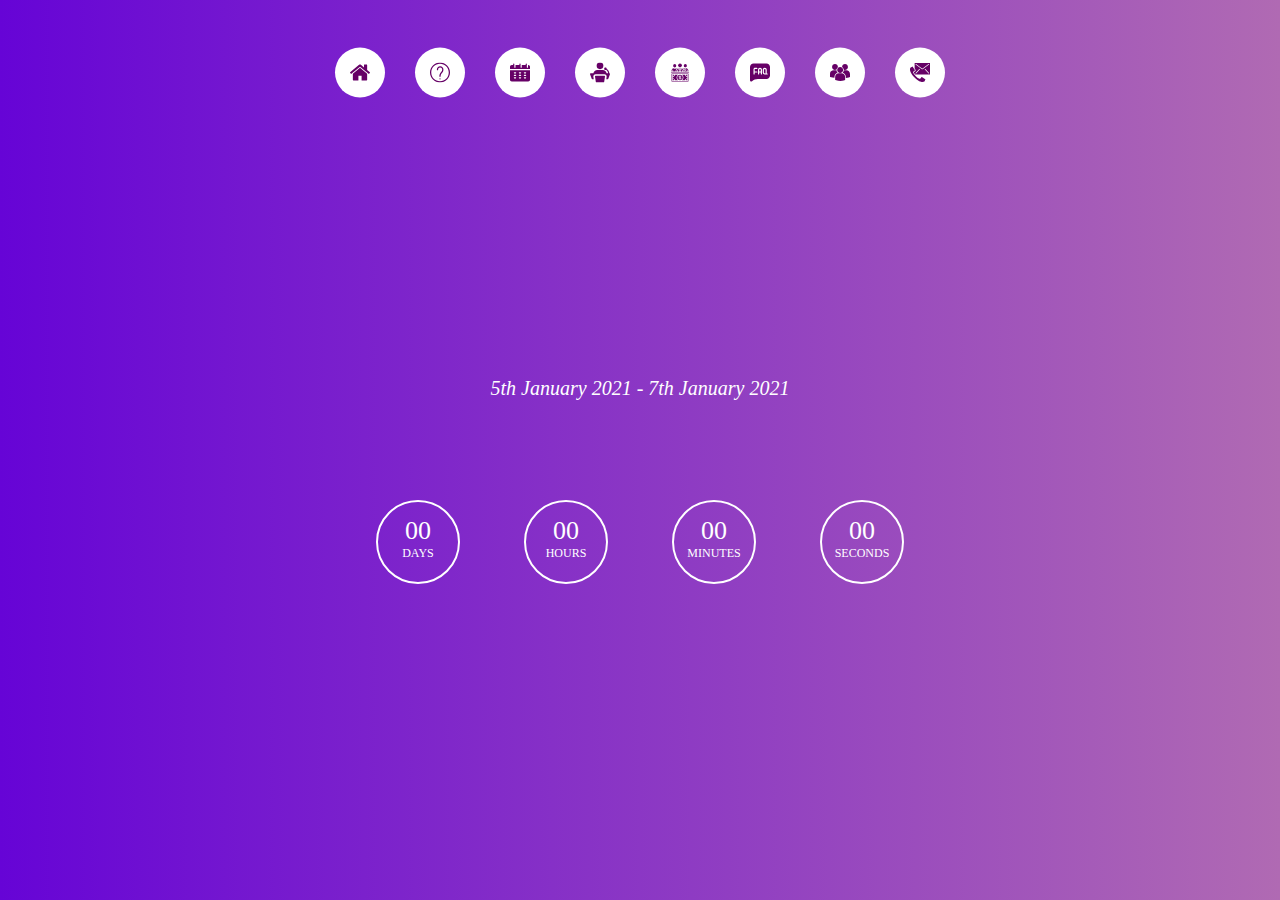
==== Webathon-main/index.html @ 0eeec7d0 "added webathon" ====
<!DOCTYPE html>
<html lang="en">

<head>
    <meta charset="UTF-8">
    <meta name="viewport" content="width=device-width, initial-scale=1.0">
    <title>Document</title>
    <link rel="stylesheet" href="style.css">
    <script src="script.js"></script>   
</head>

<body>
    <div class="bg"></div>
    <ul>
        <li>
            <a href="#">
                <div class="icon">
                    <svg class="nav-svg" xmlns="http://www.w3.org/2000/svg" xmlns:xlink="http://www.w3.org/1999/xlink"
                        version="1.1" id="Capa_1" x="0px" y="0px" width="460.298px" height="460.297px"
                        viewBox="0 0 460.298 460.297" style="enable-background:new 0 0 460.298 460.297;"
                        xml:space="preserve">
                        <g>
                            <g>
                                <path
                                    d="M230.149,120.939L65.986,256.274c0,0.191-0.048,0.472-0.144,0.855c-0.094,0.38-0.144,0.656-0.144,0.852v137.041    c0,4.948,1.809,9.236,5.426,12.847c3.616,3.613,7.898,5.431,12.847,5.431h109.63V303.664h73.097v109.64h109.629    c4.948,0,9.236-1.814,12.847-5.435c3.617-3.607,5.432-7.898,5.432-12.847V257.981c0-0.76-0.104-1.334-0.288-1.707L230.149,120.939    z" />
                                <path
                                    d="M457.122,225.438L394.6,173.476V56.989c0-2.663-0.856-4.853-2.574-6.567c-1.704-1.712-3.894-2.568-6.563-2.568h-54.816    c-2.666,0-4.855,0.856-6.57,2.568c-1.711,1.714-2.566,3.905-2.566,6.567v55.673l-69.662-58.245    c-6.084-4.949-13.318-7.423-21.694-7.423c-8.375,0-15.608,2.474-21.698,7.423L3.172,225.438c-1.903,1.52-2.946,3.566-3.14,6.136    c-0.193,2.568,0.472,4.811,1.997,6.713l17.701,21.128c1.525,1.712,3.521,2.759,5.996,3.142c2.285,0.192,4.57-0.476,6.855-1.998    L230.149,95.817l197.57,164.741c1.526,1.328,3.521,1.991,5.996,1.991h0.858c2.471-0.376,4.463-1.43,5.996-3.138l17.703-21.125    c1.522-1.906,2.189-4.145,1.991-6.716C460.068,229.007,459.021,226.961,457.122,225.438z" />
                            </g>
                        </g>
                    </svg>
                    <svg class="nav-svg" xmlns="http://www.w3.org/2000/svg" xmlns:xlink="http://www.w3.org/1999/xlink"
                        version="1.1" id="Capa_1" x="0px" y="0px" width="460.298px" height="460.297px"
                        viewBox="0 0 460.298 460.297" style="enable-background:new 0 0 460.298 460.297;"
                        xml:space="preserve">
                        <g>
                            <g>
                                <path
                                    d="M230.149,120.939L65.986,256.274c0,0.191-0.048,0.472-0.144,0.855c-0.094,0.38-0.144,0.656-0.144,0.852v137.041    c0,4.948,1.809,9.236,5.426,12.847c3.616,3.613,7.898,5.431,12.847,5.431h109.63V303.664h73.097v109.64h109.629    c4.948,0,9.236-1.814,12.847-5.435c3.617-3.607,5.432-7.898,5.432-12.847V257.981c0-0.76-0.104-1.334-0.288-1.707L230.149,120.939    z" />
                                <path
                                    d="M457.122,225.438L394.6,173.476V56.989c0-2.663-0.856-4.853-2.574-6.567c-1.704-1.712-3.894-2.568-6.563-2.568h-54.816    c-2.666,0-4.855,0.856-6.57,2.568c-1.711,1.714-2.566,3.905-2.566,6.567v55.673l-69.662-58.245    c-6.084-4.949-13.318-7.423-21.694-7.423c-8.375,0-15.608,2.474-21.698,7.423L3.172,225.438c-1.903,1.52-2.946,3.566-3.14,6.136    c-0.193,2.568,0.472,4.811,1.997,6.713l17.701,21.128c1.525,1.712,3.521,2.759,5.996,3.142c2.285,0.192,4.57-0.476,6.855-1.998    L230.149,95.817l197.57,164.741c1.526,1.328,3.521,1.991,5.996,1.991h0.858c2.471-0.376,4.463-1.43,5.996-3.138l17.703-21.125    c1.522-1.906,2.189-4.145,1.991-6.716C460.068,229.007,459.021,226.961,457.122,225.438z" />
                            </g>
                        </g>
                    </svg>
                </div>
                <div class="name"><span data-text=""></span>
                </div>
            </a>
        </li>
        <li>
            <a href="#">
                <div class="icon">
                    <svg class="nav-svg" xmlns="http://www.w3.org/2000/svg" id="Layer_1"
                        enable-background="new 0 0 512 512" height="512" viewBox="0 0 512 512" width="512">
                        <g>
                            <path
                                d="m256 512c-68.38 0-132.667-26.628-181.02-74.98s-74.98-112.64-74.98-181.02 26.628-132.667 74.98-181.02 112.64-74.98 181.02-74.98 132.667 26.628 181.02 74.98 74.98 112.64 74.98 181.02-26.628 132.667-74.98 181.02-112.64 74.98-181.02 74.98zm0-480c-123.514 0-224 100.486-224 224s100.486 224 224 224 224-100.486 224-224-100.486-224-224-224z" />
                            <path
                                d="m256 368c-8.836 0-16-7.164-16-16 0-40.386 15.727-78.354 44.285-106.912 17.872-17.873 27.715-41.635 27.715-66.911 0-27.668-22.509-50.177-50.177-50.177h-3.646c-27.668 0-50.177 22.509-50.177 50.177v5.823c0 8.836-7.164 16-16 16s-16-7.164-16-16v-5.823c0-45.313 36.864-82.177 82.177-82.177h3.646c45.313 0 82.177 36.864 82.177 82.177 0 33.823-13.171 65.622-37.088 89.539-22.514 22.513-34.912 52.446-34.912 84.284 0 8.836-7.164 16-16 16z" />
                            <path
                                d="m256.02 432c-8.836 0-16.005-7.164-16.005-16s7.158-16 15.995-16h.01c8.836 0 16 7.164 16 16s-7.164 16-16 16z" />
                        </g>
                    </svg>
                    <svg class="nav-svg" xmlns="http://www.w3.org/2000/svg" id="Layer_1"
                        enable-background="new 0 0 512 512" height="512" viewBox="0 0 512 512" width="512">
                        <g>
                            <path
                                d="m256 512c-68.38 0-132.667-26.628-181.02-74.98s-74.98-112.64-74.98-181.02 26.628-132.667 74.98-181.02 112.64-74.98 181.02-74.98 132.667 26.628 181.02 74.98 74.98 112.64 74.98 181.02-26.628 132.667-74.98 181.02-112.64 74.98-181.02 74.98zm0-480c-123.514 0-224 100.486-224 224s100.486 224 224 224 224-100.486 224-224-100.486-224-224-224z" />
                            <path
                                d="m256 368c-8.836 0-16-7.164-16-16 0-40.386 15.727-78.354 44.285-106.912 17.872-17.873 27.715-41.635 27.715-66.911 0-27.668-22.509-50.177-50.177-50.177h-3.646c-27.668 0-50.177 22.509-50.177 50.177v5.823c0 8.836-7.164 16-16 16s-16-7.164-16-16v-5.823c0-45.313 36.864-82.177 82.177-82.177h3.646c45.313 0 82.177 36.864 82.177 82.177 0 33.823-13.171 65.622-37.088 89.539-22.514 22.513-34.912 52.446-34.912 84.284 0 8.836-7.164 16-16 16z" />
                            <path
                                d="m256.02 432c-8.836 0-16.005-7.164-16.005-16s7.158-16 15.995-16h.01c8.836 0 16 7.164 16 16s-7.164 16-16 16z" />
                        </g>
                    </svg>
                </div>
                <div class="name"><span data-text=""></span></div>
            </a>
        </li>
        <li>
            <a href="#">
                <div class="icon">
                    <svg class="nav-svg" id="Capa_1" enable-background="new 0 0 512 512" height="512"
                        viewBox="0 0 512 512" width="512" xmlns="http://www.w3.org/2000/svg">
                        <g>
                            <path
                                d="m512 169c0-33.41 0-56.783 0-59 0-24.813-20.187-45-45-45h-6v55c0 8.284-6.716 15-15 15s-15-6.716-15-15c0-16.839 0-63.232 0-80 0-8.284-6.716-15-15-15s-15 6.716-15 15v25h-100v55c0 8.284-6.716 15-15 15s-15-6.716-15-15c0-16.839 0-63.232 0-80 0-8.284-6.716-15-15-15s-15 6.716-15 15v25h-100v55c0 8.284-6.716 15-15 15s-15-6.716-15-15c0-16.839 0-63.232 0-80 0-8.284-6.716-15-15-15s-15 6.716-15 15v25h-36c-24.813 0-45 20.187-45 45v59z" />
                            <path
                                d="m0 199v243c0 24.813 20.187 45 45 45h422c24.813 0 45-20.187 45-45 0-6.425 0-146.812 0-243-9.335 0-506.836 0-512 0zm144 208h-32c-8.284 0-15-6.716-15-15s6.716-15 15-15h32c8.284 0 15 6.716 15 15s-6.716 15-15 15zm0-64h-32c-8.284 0-15-6.716-15-15s6.716-15 15-15h32c8.284 0 15 6.716 15 15s-6.716 15-15 15zm0-64h-32c-8.284 0-15-6.716-15-15s6.716-15 15-15h32c8.284 0 15 6.716 15 15s-6.716 15-15 15zm128 128h-32c-8.284 0-15-6.716-15-15s6.716-15 15-15h32c8.284 0 15 6.716 15 15s-6.716 15-15 15zm0-64h-32c-8.284 0-15-6.716-15-15s6.716-15 15-15h32c8.284 0 15 6.716 15 15s-6.716 15-15 15zm0-64h-32c-8.284 0-15-6.716-15-15s6.716-15 15-15h32c8.284 0 15 6.716 15 15s-6.716 15-15 15zm128 128h-32c-8.284 0-15-6.716-15-15s6.716-15 15-15h32c8.284 0 15 6.716 15 15s-6.716 15-15 15zm0-64h-32c-8.284 0-15-6.716-15-15s6.716-15 15-15h32c8.284 0 15 6.716 15 15s-6.716 15-15 15zm0-64h-32c-8.284 0-15-6.716-15-15s6.716-15 15-15h32c8.284 0 15 6.716 15 15s-6.716 15-15 15z" />
                        </g>
                    </svg>
                    <svg class="nav-svg" id="Capa_1" enable-background="new 0 0 512 512" height="512"
                        viewBox="0 0 512 512" width="512" xmlns="http://www.w3.org/2000/svg">
                        <g>
                            <path
                                d="m512 169c0-33.41 0-56.783 0-59 0-24.813-20.187-45-45-45h-6v55c0 8.284-6.716 15-15 15s-15-6.716-15-15c0-16.839 0-63.232 0-80 0-8.284-6.716-15-15-15s-15 6.716-15 15v25h-100v55c0 8.284-6.716 15-15 15s-15-6.716-15-15c0-16.839 0-63.232 0-80 0-8.284-6.716-15-15-15s-15 6.716-15 15v25h-100v55c0 8.284-6.716 15-15 15s-15-6.716-15-15c0-16.839 0-63.232 0-80 0-8.284-6.716-15-15-15s-15 6.716-15 15v25h-36c-24.813 0-45 20.187-45 45v59z" />
                            <path
                                d="m0 199v243c0 24.813 20.187 45 45 45h422c24.813 0 45-20.187 45-45 0-6.425 0-146.812 0-243-9.335 0-506.836 0-512 0zm144 208h-32c-8.284 0-15-6.716-15-15s6.716-15 15-15h32c8.284 0 15 6.716 15 15s-6.716 15-15 15zm0-64h-32c-8.284 0-15-6.716-15-15s6.716-15 15-15h32c8.284 0 15 6.716 15 15s-6.716 15-15 15zm0-64h-32c-8.284 0-15-6.716-15-15s6.716-15 15-15h32c8.284 0 15 6.716 15 15s-6.716 15-15 15zm128 128h-32c-8.284 0-15-6.716-15-15s6.716-15 15-15h32c8.284 0 15 6.716 15 15s-6.716 15-15 15zm0-64h-32c-8.284 0-15-6.716-15-15s6.716-15 15-15h32c8.284 0 15 6.716 15 15s-6.716 15-15 15zm0-64h-32c-8.284 0-15-6.716-15-15s6.716-15 15-15h32c8.284 0 15 6.716 15 15s-6.716 15-15 15zm128 128h-32c-8.284 0-15-6.716-15-15s6.716-15 15-15h32c8.284 0 15 6.716 15 15s-6.716 15-15 15zm0-64h-32c-8.284 0-15-6.716-15-15s6.716-15 15-15h32c8.284 0 15 6.716 15 15s-6.716 15-15 15zm0-64h-32c-8.284 0-15-6.716-15-15s6.716-15 15-15h32c8.284 0 15 6.716 15 15s-6.716 15-15 15z" />
                        </g>
                    </svg>

                </div>
                <div class="name"><span data-text=""></span></div>
            </a>
        </li>
        <li>
            <a href="#">
                <div class="icon">
                    <svg class="nav-svg" xmlns="http://www.w3.org/2000/svg" id="bold" enable-background="new 0 0 24 24"
                        height="35" viewBox="0 0 24 24" width="35">
                        <path
                            d="m16.25 24h-8.5c-.37 0-.685-.27-.741-.636l-1-6.5c-.033-.216.029-.437.172-.603s.35-.261.569-.261h10.5c.219 0 .427.096.569.262s.205.386.172.603l-1 6.5c-.056.365-.371.635-.741.635z" />
                        <circle cx="12" cy="4" r="4" />
                        <path
                            d="m23.217 13c-.159-2.217-1.351-4.269-3.218-5.51-.005-.824-.674-1.49-1.499-1.49-.828 0-1.5.672-1.5 1.5s.672 1.5 1.5 1.5c.274 0 .527-.079.748-.207 1.407.969 2.316 2.522 2.469 4.207h-1.777c-.36-2.26-2.32-4-4.69-4h-6.5c-2.37 0-4.33 1.74-4.69 4h-3.31c-.531 0-.874.538-.71 1.01l2 5.5c.11.29.39.49.71.49h1.72l-.44-2.83c-.12-.8.11-1.6.63-2.21.446-.535 1.235-.96 2.09-.96h10.5c.755 0 1.517.311 2.09.96.52.61.75 1.41.63 2.21l-.44 2.83h1.72c.32 0 .6-.2.71-.49l2-5.5c.158-.455-.144-1.01-.743-1.01z" />
                    </svg>
                    <svg class="nav-svg" xmlns="http://www.w3.org/2000/svg" id="bold" enable-background="new 0 0 24 24"
                        height="35" viewBox="0 0 24 24" width="35">
                        <path
                            d="m16.25 24h-8.5c-.37 0-.685-.27-.741-.636l-1-6.5c-.033-.216.029-.437.172-.603s.35-.261.569-.261h10.5c.219 0 .427.096.569.262s.205.386.172.603l-1 6.5c-.056.365-.371.635-.741.635z" />
                        <circle cx="12" cy="4" r="4" />
                        <path
                            d="m23.217 13c-.159-2.217-1.351-4.269-3.218-5.51-.005-.824-.674-1.49-1.499-1.49-.828 0-1.5.672-1.5 1.5s.672 1.5 1.5 1.5c.274 0 .527-.079.748-.207 1.407.969 2.316 2.522 2.469 4.207h-1.777c-.36-2.26-2.32-4-4.69-4h-6.5c-2.37 0-4.33 1.74-4.69 4h-3.31c-.531 0-.874.538-.71 1.01l2 5.5c.11.29.39.49.71.49h1.72l-.44-2.83c-.12-.8.11-1.6.63-2.21.446-.535 1.235-.96 2.09-.96h10.5c.755 0 1.517.311 2.09.96.52.61.75 1.41.63 2.21l-.44 2.83h1.72c.32 0 .6-.2.71-.49l2-5.5c.158-.455-.144-1.01-.743-1.01z" />
                    </svg>
                </div>
                <div class="name"><span data-text=""></span></div>
            </a>
        </li>
        <li>
            <a href="#">
                <div class="icon">
                    <svg class="nav-svg" xmlns="http://www.w3.org/2000/svg" id="Layer_5"
                        enable-background="new 0 0 64 64" height="40" viewBox="0 0 64 64" width="40">
                        <g>
                            <path d="m30.59 25.338 1.145 3.662h.53l1.145-3.662-1.042-8.338h-.736z" />
                            <circle cx="32" cy="9" r="6" />
                            <circle cx="15" cy="10" r="5" />
                            <path
                                d="m8 23h2v6h8v-1c0-3.35 1.285-6.398 3.373-8.705-.748-.621-1.574-1.122-2.454-1.496-.371 1.824-1.986 3.201-3.919 3.201-1.931 0-3.547-1.375-3.919-3.198-3.571 1.527-6.081 5.075-6.081 9.198v2h3z" />
                            <path
                                d="m13.02 17.199c.101 1.008.945 1.801 1.98 1.801 1.036 0 1.88-.795 1.98-1.805-.645-.129-1.307-.195-1.98-.195-.678 0-1.34.069-1.98.199z" />
                            <path d="m29.605 17.099c-.511.065-1.009.167-1.496.3l1.042 3.333z" />
                            <circle cx="49" cy="10" r="5" />
                            <path d="m34.395 17.099.454 3.632 1.041-3.332c-.486-.134-.984-.235-1.495-.3z" />
                            <path
                                d="m48.703 17.015-.661 6.613.958.958.958-.958-.661-6.613c-.1-.003-.197-.015-.297-.015s-.198.012-.297.015z" />
                            <path
                                d="m46 29h8v-6h2v6h3v-2c0-4.709-3.276-8.658-7.666-9.714l.708 7.086-3.042 3.042-3.042-3.042.708-7.088c-1.478.352-2.856 1.028-4.04 2.011 2.089 2.307 3.374 5.355 3.374 8.705z" />
                            <path d="m34.36 29h4.64v-6h2v6h3v-1c0-4.357-2.552-8.119-6.235-9.899z" />
                            <path d="m20 29h3v-6h2v6h4.64l-3.406-10.899c-3.682 1.781-6.234 5.542-6.234 9.899z" />
                            <path d="m55 43.91v-4.91h-4.91c.424 2.507 2.403 4.486 4.91 4.91z" />
                            <path
                                d="m48.069 39h-9.765c2.835 1.992 4.696 5.28 4.696 9s-1.861 7.008-4.695 9h9.765c.453-3.612 3.319-6.477 6.931-6.931v-4.139c-3.613-.453-6.478-3.318-6.932-6.93z" />
                            <path d="m5 61h54v-26h-54zm2-24h50v22h-50z" />
                            <path d="m13.91 39h-4.91v4.91c2.507-.424 4.486-2.403 4.91-4.91z" />
                            <path d="m50.09 57h4.91v-4.91c-2.507.424-4.486 2.403-4.91 4.91z" />
                            <path d="m3 31h58v2h-58z" />
                            <path
                                d="m21 48c0-3.72 1.861-7.008 4.695-9h-9.765c-.453 3.612-3.319 6.477-6.931 6.931v4.139c3.612.453 6.477 3.319 6.931 6.931h9.765c-2.834-1.993-4.695-5.281-4.695-9.001z" />
                            <path
                                d="m41 48c0-4.963-4.037-9-9-9s-9 4.037-9 9 4.037 9 9 9 9-4.037 9-9zm-10-1h2c1.654 0 3 1.346 3 3v3h-3v2h-2v-2c-1.654 0-3-1.346-3-3h2c0 .552.448 1 1 1h3v-1c0-.552-.448-1-1-1h-2c-1.654 0-3-1.346-3-3v-3h3v-2h2v2c1.654 0 3 1.346 3 3h-2c0-.552-.448-1-1-1h-3v1c0 .552.448 1 1 1z" />
                            <path d="m9 52.09v4.91h4.91c-.424-2.507-2.403-4.486-4.91-4.91z" />
                        </g>
                    </svg>
                    <svg class="nav-svg" xmlns="http://www.w3.org/2000/svg" id="Layer_5"
                        enable-background="new 0 0 64 64" height="40" viewBox="0 0 64 64" width="40">
                        <g>
                            <path d="m30.59 25.338 1.145 3.662h.53l1.145-3.662-1.042-8.338h-.736z" />
                            <circle cx="32" cy="9" r="6" />
                            <circle cx="15" cy="10" r="5" />
                            <path
                                d="m8 23h2v6h8v-1c0-3.35 1.285-6.398 3.373-8.705-.748-.621-1.574-1.122-2.454-1.496-.371 1.824-1.986 3.201-3.919 3.201-1.931 0-3.547-1.375-3.919-3.198-3.571 1.527-6.081 5.075-6.081 9.198v2h3z" />
                            <path
                                d="m13.02 17.199c.101 1.008.945 1.801 1.98 1.801 1.036 0 1.88-.795 1.98-1.805-.645-.129-1.307-.195-1.98-.195-.678 0-1.34.069-1.98.199z" />
                            <path d="m29.605 17.099c-.511.065-1.009.167-1.496.3l1.042 3.333z" />
                            <circle cx="49" cy="10" r="5" />
                            <path d="m34.395 17.099.454 3.632 1.041-3.332c-.486-.134-.984-.235-1.495-.3z" />
                            <path
                                d="m48.703 17.015-.661 6.613.958.958.958-.958-.661-6.613c-.1-.003-.197-.015-.297-.015s-.198.012-.297.015z" />
                            <path
                                d="m46 29h8v-6h2v6h3v-2c0-4.709-3.276-8.658-7.666-9.714l.708 7.086-3.042 3.042-3.042-3.042.708-7.088c-1.478.352-2.856 1.028-4.04 2.011 2.089 2.307 3.374 5.355 3.374 8.705z" />
                            <path d="m34.36 29h4.64v-6h2v6h3v-1c0-4.357-2.552-8.119-6.235-9.899z" />
                            <path d="m20 29h3v-6h2v6h4.64l-3.406-10.899c-3.682 1.781-6.234 5.542-6.234 9.899z" />
                            <path d="m55 43.91v-4.91h-4.91c.424 2.507 2.403 4.486 4.91 4.91z" />
                            <path
                                d="m48.069 39h-9.765c2.835 1.992 4.696 5.28 4.696 9s-1.861 7.008-4.695 9h9.765c.453-3.612 3.319-6.477 6.931-6.931v-4.139c-3.613-.453-6.478-3.318-6.932-6.93z" />
                            <path d="m5 61h54v-26h-54zm2-24h50v22h-50z" />
                            <path d="m13.91 39h-4.91v4.91c2.507-.424 4.486-2.403 4.91-4.91z" />
                            <path d="m50.09 57h4.91v-4.91c-2.507.424-4.486 2.403-4.91 4.91z" />
                            <path d="m3 31h58v2h-58z" />
                            <path
                                d="m21 48c0-3.72 1.861-7.008 4.695-9h-9.765c-.453 3.612-3.319 6.477-6.931 6.931v4.139c3.612.453 6.477 3.319 6.931 6.931h9.765c-2.834-1.993-4.695-5.281-4.695-9.001z" />
                            <path
                                d="m41 48c0-4.963-4.037-9-9-9s-9 4.037-9 9 4.037 9 9 9 9-4.037 9-9zm-10-1h2c1.654 0 3 1.346 3 3v3h-3v2h-2v-2c-1.654 0-3-1.346-3-3h2c0 .552.448 1 1 1h3v-1c0-.552-.448-1-1-1h-2c-1.654 0-3-1.346-3-3v-3h3v-2h2v2c1.654 0 3 1.346 3 3h-2c0-.552-.448-1-1-1h-3v1c0 .552.448 1 1 1z" />
                            <path d="m9 52.09v4.91h4.91c-.424-2.507-2.403-4.486-4.91-4.91z" />
                        </g>
                    </svg>
                </div>
                <div class=" name"><span data-text=""></span>
                </div>
            </a>
        </li>
        <li>
            <a href="#">
                <div class="icon">
                    <svg class="nav-svg" xmlns="http://www.w3.org/2000/svg" height="50" viewBox="0 -26 512 512"
                        width="50">
                        <path
                            d="m377.429688 138.984375c-11.46875 0-20.800782 9.339844-20.800782 20.808594v73.246093c0 11.46875 9.332032 20.808594 20.800782 20.808594h20.808593v-94.054687c0-11.46875-9.328125-20.808594-20.808593-20.808594zm0 0" />
                        <path
                            d="m256.179688 138.984375c-11.46875 0-20.800782 9.339844-20.800782 20.808594v41.628906h41.609375v-41.628906c0-11.46875-9.328125-20.808594-20.808593-20.808594zm0 0" />
                        <path
                            d="m422.261719 0h-331.441407c-50.082031 0-90.820312 40.648438-90.820312 90.605469v338.867187c0 11.996094 7.28125 22.957032 18.558594 27.925782 3.980468 1.75 8.210937 2.601562 12.402344 2.601562 7.5 0 14.890624-2.738281 20.617187-7.949219 41.550781-37.589843 95.320313-58.289062 151.421875-58.289062h.019531l219.300781.011719c49.449219 0 89.679688-40.320313 89.679688-89.878907v-214.359375c0-49.367187-40.261719-89.535156-89.738281-89.535156zm-246.023438 202.242188c8.28125 0 15 6.707031 15 14.996093 0 8.28125-6.71875 15-15 15h-56.609375v36.609375c0 8.28125-6.71875 15-15 15-8.289062 0-15-6.722656-15-15v-121.683594c0-21.050781 17.121094-38.179687 38.171875-38.179687h48.4375c8.28125 0 15 6.722656 15 15 0 8.289063-6.71875 15-15 15h-48.4375c-4.511719 0-8.171875 3.667969-8.171875 8.179687v55.078126zm130.75 66.605468c0 8.28125-6.71875 15-15 15-8.277343 0-15-6.71875-15-15v-37.425781h-41.609375v37.425781c0 8.28125-6.71875 15-15 15-8.289062 0-15-6.71875-15-15v-109.054687c0-28.007813 22.792969-50.808594 50.800782-50.808594 28.019531 0 50.808593 22.800781 50.808593 50.808594zm133.132813 15h-62.691406c-28.007813 0-50.800782-22.789062-50.800782-50.808594v-73.246093c0-28.007813 22.792969-50.808594 50.800782-50.808594 28.019531 0 50.808593 22.800781 50.808593 50.808594v94.054687h11.882813c8.277344 0 15 6.710938 15 15 0 8.28125-6.722656 15-15 15zm0 0" />
                    </svg>
                    <svg class="nav-svg" xmlns="http://www.w3.org/2000/svg" height="10" viewBox="0 -26 512 512"
                        width="10">
                        <path
                            d="m377.429688 138.984375c-11.46875 0-20.800782 9.339844-20.800782 20.808594v73.246093c0 11.46875 9.332032 20.808594 20.800782 20.808594h20.808593v-94.054687c0-11.46875-9.328125-20.808594-20.808593-20.808594zm0 0" />
                        <path
                            d="m256.179688 138.984375c-11.46875 0-20.800782 9.339844-20.800782 20.808594v41.628906h41.609375v-41.628906c0-11.46875-9.328125-20.808594-20.808593-20.808594zm0 0" />
                        <path
                            d="m422.261719 0h-331.441407c-50.082031 0-90.820312 40.648438-90.820312 90.605469v338.867187c0 11.996094 7.28125 22.957032 18.558594 27.925782 3.980468 1.75 8.210937 2.601562 12.402344 2.601562 7.5 0 14.890624-2.738281 20.617187-7.949219 41.550781-37.589843 95.320313-58.289062 151.421875-58.289062h.019531l219.300781.011719c49.449219 0 89.679688-40.320313 89.679688-89.878907v-214.359375c0-49.367187-40.261719-89.535156-89.738281-89.535156zm-246.023438 202.242188c8.28125 0 15 6.707031 15 14.996093 0 8.28125-6.71875 15-15 15h-56.609375v36.609375c0 8.28125-6.71875 15-15 15-8.289062 0-15-6.722656-15-15v-121.683594c0-21.050781 17.121094-38.179687 38.171875-38.179687h48.4375c8.28125 0 15 6.722656 15 15 0 8.289063-6.71875 15-15 15h-48.4375c-4.511719 0-8.171875 3.667969-8.171875 8.179687v55.078126zm130.75 66.605468c0 8.28125-6.71875 15-15 15-8.277343 0-15-6.71875-15-15v-37.425781h-41.609375v37.425781c0 8.28125-6.71875 15-15 15-8.289062 0-15-6.71875-15-15v-109.054687c0-28.007813 22.792969-50.808594 50.800782-50.808594 28.019531 0 50.808593 22.800781 50.808593 50.808594zm133.132813 15h-62.691406c-28.007813 0-50.800782-22.789062-50.800782-50.808594v-73.246093c0-28.007813 22.792969-50.808594 50.800782-50.808594 28.019531 0 50.808593 22.800781 50.808593 50.808594v94.054687h11.882813c8.277344 0 15 6.710938 15 15 0 8.28125-6.722656 15-15 15zm0 0" />
                    </svg>

                </div>
                <div class="name"><span data-text=""></span></div>
            </a>
        </li>
        <li>
            <a href="#">
                <div class="icon">
                    <svg class="nav-svg" xmlns="http://www.w3.org/2000/svg" xmlns:xlink="http://www.w3.org/1999/xlink"
                        version="1.1" id="Capa_1" x="0px" y="0px" width="80.13px" height="80.13px"
                        viewBox="0 0 80.13 80.13" style="enable-background:new 0 0 80.13 80.13;" xml:space="preserve">
                        <g>
                            <path
                                d="M48.355,17.922c3.705,2.323,6.303,6.254,6.776,10.817c1.511,0.706,3.188,1.112,4.966,1.112   c6.491,0,11.752-5.261,11.752-11.751c0-6.491-5.261-11.752-11.752-11.752C53.668,6.35,48.453,11.517,48.355,17.922z M40.656,41.984   c6.491,0,11.752-5.262,11.752-11.752s-5.262-11.751-11.752-11.751c-6.49,0-11.754,5.262-11.754,11.752S34.166,41.984,40.656,41.984   z M45.641,42.785h-9.972c-8.297,0-15.047,6.751-15.047,15.048v12.195l0.031,0.191l0.84,0.263   c7.918,2.474,14.797,3.299,20.459,3.299c11.059,0,17.469-3.153,17.864-3.354l0.785-0.397h0.084V57.833   C60.688,49.536,53.938,42.785,45.641,42.785z M65.084,30.653h-9.895c-0.107,3.959-1.797,7.524-4.47,10.088   c7.375,2.193,12.771,9.032,12.771,17.11v3.758c9.77-0.358,15.4-3.127,15.771-3.313l0.785-0.398h0.084V45.699   C80.13,37.403,73.38,30.653,65.084,30.653z M20.035,29.853c2.299,0,4.438-0.671,6.25-1.814c0.576-3.757,2.59-7.04,5.467-9.276   c0.012-0.22,0.033-0.438,0.033-0.66c0-6.491-5.262-11.752-11.75-11.752c-6.492,0-11.752,5.261-11.752,11.752   C8.283,24.591,13.543,29.853,20.035,29.853z M30.589,40.741c-2.66-2.551-4.344-6.097-4.467-10.032   c-0.367-0.027-0.73-0.056-1.104-0.056h-9.971C6.75,30.653,0,37.403,0,45.699v12.197l0.031,0.188l0.84,0.265   c6.352,1.983,12.021,2.897,16.945,3.185v-3.683C17.818,49.773,23.212,42.936,30.589,40.741z" />
                        </g>
                        <g>
                        </g>
                    </svg>
                    <svg class="nav-svg" xmlns="http://www.w3.org/2000/svg" xmlns:xlink="http://www.w3.org/1999/xlink"
                        version="1.1" id="Capa_1" x="0px" y="0px" width="80.13px" height="80.13px"
                        viewBox="0 0 80.13 80.13" style="enable-background:new 0 0 80.13 80.13;" xml:space="preserve">
                        <g>
                            <path
                                d="M48.355,17.922c3.705,2.323,6.303,6.254,6.776,10.817c1.511,0.706,3.188,1.112,4.966,1.112   c6.491,0,11.752-5.261,11.752-11.751c0-6.491-5.261-11.752-11.752-11.752C53.668,6.35,48.453,11.517,48.355,17.922z M40.656,41.984   c6.491,0,11.752-5.262,11.752-11.752s-5.262-11.751-11.752-11.751c-6.49,0-11.754,5.262-11.754,11.752S34.166,41.984,40.656,41.984   z M45.641,42.785h-9.972c-8.297,0-15.047,6.751-15.047,15.048v12.195l0.031,0.191l0.84,0.263   c7.918,2.474,14.797,3.299,20.459,3.299c11.059,0,17.469-3.153,17.864-3.354l0.785-0.397h0.084V57.833   C60.688,49.536,53.938,42.785,45.641,42.785z M65.084,30.653h-9.895c-0.107,3.959-1.797,7.524-4.47,10.088   c7.375,2.193,12.771,9.032,12.771,17.11v3.758c9.77-0.358,15.4-3.127,15.771-3.313l0.785-0.398h0.084V45.699   C80.13,37.403,73.38,30.653,65.084,30.653z M20.035,29.853c2.299,0,4.438-0.671,6.25-1.814c0.576-3.757,2.59-7.04,5.467-9.276   c0.012-0.22,0.033-0.438,0.033-0.66c0-6.491-5.262-11.752-11.75-11.752c-6.492,0-11.752,5.261-11.752,11.752   C8.283,24.591,13.543,29.853,20.035,29.853z M30.589,40.741c-2.66-2.551-4.344-6.097-4.467-10.032   c-0.367-0.027-0.73-0.056-1.104-0.056h-9.971C6.75,30.653,0,37.403,0,45.699v12.197l0.031,0.188l0.84,0.265   c6.352,1.983,12.021,2.897,16.945,3.185v-3.683C17.818,49.773,23.212,42.936,30.589,40.741z" />
                        </g>
                        <g>
                        </g>
                    </svg>
                </div>
                <div class="name"><span data-text=""></span></div>
            </a>
        </li>
        <li>
            <a href="#">
                <div class="icon">
                    <svg class="nav-svg" xmlns="http://www.w3.org/2000/svg" xmlns:xlink="http://www.w3.org/1999/xlink"
                        version="1.1" id="Capa_1" x="0px" y="0px" viewBox="0 0 511.882 511.882"
                        style="enable-background:new 0 0 511.882 511.882;" xml:space="preserve">
                        <g>
                            <g>
                                <g>
                                    <path
                                        d="M389.898,430.449l-86.29-57.527c-3.86-2.548-9.03-1.709-11.886,1.929l-25.125,32.302     c-8.143,10.612-22.839,13.641-34.514,7.113l-4.645-2.551c-16.759-9.143-37.623-20.517-79.04-61.934     c-41.417-41.417-52.8-62.281-61.934-79.049l-2.56-4.645c-6.527-11.672-3.498-26.366,7.113-34.505l32.293-25.134     c3.642-2.854,4.482-8.026,1.929-11.886l-57.518-86.299c-2.616-3.916-7.843-5.094-11.886-2.679l-36.105,21.65     c-7.746,4.521-13.443,11.863-15.899,20.489c-11.858,43.182-1.883,118.793,112.96,233.646s190.437,124.846,233.655,112.978     c8.628-2.459,15.969-8.159,20.489-15.909l21.641-36.105C394.997,438.293,393.818,433.063,389.898,430.449z" />
                                    <path
                                        d="M510.425,15.156c-0.946-0.946-2.234-1.471-3.572-1.456H123.767c-1.338-0.015-2.626,0.51-3.572,1.456     c-0.946,0.946-1.471,2.234-1.456,3.572V151.83l21.723,32.585c7.835,11.838,5.26,27.708-5.915,36.462l-32.265,25.134     c-3.454,2.62-4.458,7.38-2.359,11.173l2.633,4.8c8.395,15.966,18.635,30.892,30.51,44.471h373.787     c2.743,0.02,4.988-2.176,5.029-4.919V18.728C511.897,17.39,511.372,16.102,510.425,15.156z M250.661,181.434v-0.046     l-93.659,100.343c-3.444,3.694-9.23,3.896-12.923,0.453c-3.694-3.444-3.896-9.23-0.453-12.923l93.659-100.297     c3.444-3.694,9.23-3.896,12.923-0.453C253.902,171.955,254.105,177.741,250.661,181.434z M315.31,174.23     c-6.589,0.03-13.009-2.088-18.286-6.034L144.211,52.319c-4.024-3.065-4.802-8.812-1.737-12.837     c3.065-4.024,8.812-4.802,12.837-1.737l152.75,115.877c4.323,3.141,10.177,3.141,14.501,0L475.356,37.745     c4.024-3.052,9.761-2.264,12.814,1.76s2.264,9.761-1.76,12.814L333.596,168.196C328.319,172.142,321.9,174.26,315.31,174.23z      M487.123,282.18c-1.773,1.656-4.132,2.539-6.557,2.455c-2.425-0.084-4.717-1.128-6.371-2.903l-93.65-100.343     c-3.182-3.729-2.856-9.304,0.737-12.637c3.594-3.334,9.177-3.24,12.657,0.212l93.632,100.297     C491.013,272.952,490.813,278.735,487.123,282.18z" />
                                </g>
                            </g>
                        </g>
                    </svg>
                    <svg class="nav-svg" xmlns="http://www.w3.org/2000/svg" xmlns:xlink="http://www.w3.org/1999/xlink"
                        version="1.1" id="Capa_1" x="0px" y="0px" viewBox="0 0 511.882 511.882"
                        style="enable-background:new 0 0 511.882 511.882;" xml:space="preserve">
                        <g>
                            <g>
                                <g>
                                    <path
                                        d="M389.898,430.449l-86.29-57.527c-3.86-2.548-9.03-1.709-11.886,1.929l-25.125,32.302     c-8.143,10.612-22.839,13.641-34.514,7.113l-4.645-2.551c-16.759-9.143-37.623-20.517-79.04-61.934     c-41.417-41.417-52.8-62.281-61.934-79.049l-2.56-4.645c-6.527-11.672-3.498-26.366,7.113-34.505l32.293-25.134     c3.642-2.854,4.482-8.026,1.929-11.886l-57.518-86.299c-2.616-3.916-7.843-5.094-11.886-2.679l-36.105,21.65     c-7.746,4.521-13.443,11.863-15.899,20.489c-11.858,43.182-1.883,118.793,112.96,233.646s190.437,124.846,233.655,112.978     c8.628-2.459,15.969-8.159,20.489-15.909l21.641-36.105C394.997,438.293,393.818,433.063,389.898,430.449z" />
                                    <path
                                        d="M510.425,15.156c-0.946-0.946-2.234-1.471-3.572-1.456H123.767c-1.338-0.015-2.626,0.51-3.572,1.456     c-0.946,0.946-1.471,2.234-1.456,3.572V151.83l21.723,32.585c7.835,11.838,5.26,27.708-5.915,36.462l-32.265,25.134     c-3.454,2.62-4.458,7.38-2.359,11.173l2.633,4.8c8.395,15.966,18.635,30.892,30.51,44.471h373.787     c2.743,0.02,4.988-2.176,5.029-4.919V18.728C511.897,17.39,511.372,16.102,510.425,15.156z M250.661,181.434v-0.046     l-93.659,100.343c-3.444,3.694-9.23,3.896-12.923,0.453c-3.694-3.444-3.896-9.23-0.453-12.923l93.659-100.297     c3.444-3.694,9.23-3.896,12.923-0.453C253.902,171.955,254.105,177.741,250.661,181.434z M315.31,174.23     c-6.589,0.03-13.009-2.088-18.286-6.034L144.211,52.319c-4.024-3.065-4.802-8.812-1.737-12.837     c3.065-4.024,8.812-4.802,12.837-1.737l152.75,115.877c4.323,3.141,10.177,3.141,14.501,0L475.356,37.745     c4.024-3.052,9.761-2.264,12.814,1.76s2.264,9.761-1.76,12.814L333.596,168.196C328.319,172.142,321.9,174.26,315.31,174.23z      M487.123,282.18c-1.773,1.656-4.132,2.539-6.557,2.455c-2.425-0.084-4.717-1.128-6.371-2.903l-93.65-100.343     c-3.182-3.729-2.856-9.304,0.737-12.637c3.594-3.334,9.177-3.24,12.657,0.212l93.632,100.297     C491.013,272.952,490.813,278.735,487.123,282.18z" />
                                </g>
                            </g>
                        </g>
                    </svg>
                </div>
                <div class="name"><span data-text=""></span></div>
            </a>
        </li>
    </ul>

<div class="count-container">
    <section>
        <h1>
            <span>W</span>
            <span>E</span>
            <span>B</span>
            <span>A</span>
            <span>T</span>
            <span>H</span>
            <span>O</span>
            <span>N</span>
            <span> </span>
            <span>2</span>
            <span>K</span>
            <span>2</span>
            <span>1</span>
        </h1>
    </section>
   
    <h2>5th January 2021 - 7th January 2021</h2>

    <div class="count-count">
        <div class="count-countd">
            <span id="count-days">00</span>
            DAYS
        </div>
        <div class="count-countd">
            <span id="count-hours">00</span>
            HOURS
        </div>
        <div class="count-countd">
            <span id="count-minutes">00</span>
            MINUTES
        </div>
        <div class="count-countd">
            <span id="count-seconds">00</span>
            SECONDS
        </div>
       
    </div>
</div>
<div class="webwizlogo">
	<img src="/logo of webwiz.png" alt="">
</div>
</body>

</html>
---- Webathon-main/style.css ----
html {
    background-image: linear-gradient(90deg, #6604D6, #B06AB3);
}
.webwizlogo {

    width: 789px;
    height: 684px;
    margin-left: auto;
    margin-right: auto;
    padding-top: 80px;
}

@import url('https://fonts.googleapis.com/css2?family=Oswald:wght@200;400&display=swap');
ul{
    position: fixed;
    top: 10%;
    left: 50%;
    transform: translate(-50%, -50%);
    margin: 0;
    padding: 20px 0;
    background:#0000;
    display: flex;
    justify-content: space-between;
   
}

ul li{
    list-style: none;
    text-align: center;
    display: block;   
}


ul li a{
    text-decoration: none;
    text-align: center;
    padding: 15px 15px;
    display: block;
}

ul li a .icon{
    width: 20px;
    height: 20px;
    text-align: center;
    background:rgb(255, 255, 255);
    overflow: hidden;
    margin: 0 auto 15px;
    border-radius: 50%;
    padding-top: 15px;
    padding-left: 15px;
    padding-right: 15px;
    padding-bottom: 15px;
}
ul li a .icon .nav-svg{
    width: 100%;
    height: 100%;
    line-height: 40px;
    font-size: 34px;
    transition: 0.5s;
    fill:#660066;
    text-align: center;
}


ul li a .icon:hover{
    background: #660066;
}

ul li a .icon:hover .nav-svg:last-child{
    transform: translateY(-112%);
    fill:white;


}
ul li a .icon .nav-svg:last-child{
    transform: translateY(110%);
    
    fill:white;

}

ul li a .name{
    position: relative;
    height: 20px;
    width: 100%;
    display: block;
    overflow: hidden;   
}

ul li a .name span{
    display: block;
    position: relative;
    color: #000;
    font-size: 18px;
    line-height: 20px;
    transition: .5s;
    overflow: hidden;
    font-family:'Oswald', 'sans-serif';
}

ul li a .name span:before{
    content: attr(data-text);
    position: absolute;
    top:-100%;
    left: 0;
    width: 100%;
    height: 100%;
    color: #e91e63;
}

ul li a:hover .name span:before{
    transform: translateY(20px);
}

.count-container{
    width: 100%;
    position: absolute;
    top:20%;
    left: 0%;
    transform: translate(-50% -50%);
    text-align: center;
    color:white;
}

.count-container section{
    height: 20vh;
    background: #0000;
}
.count-container h1{
    
    font-size: 5em;
    margin: 0;
    padding: 0;
    position: relative;
    top: 30%;
    transform:translateY(-50%);
    width:100%;
    text-align: center;
    color: #22003D;
    
    font-family: Arial, Helvetica, sans-serif;
    letter-spacing: 0.05em;
   
}
.count-container h1 span{
    opacity: 0;
    display: inline-block;
    animation:animate 1s linear forwards;
}
@keyframes animate{
    0%{
        opacity: 0;
        transform: rotateY(90deg);
    }
    100%{
        opacity: 1;
        transform: rotateY(0deg);
    }
}
.count-container h2{
    margin-bottom: 100px;
    font-size: 20px;
    font-weight: 500;
    font-style: italic;
}

.count-count{
    margin: 40px 0;

}

.count-countd{
    display: inline-block;
    width: 80px;
    height: 80px;
    border: 2px solid white;
    margin: 0 30px;
    font-size: 12px;
    border-radius: 50%;
    overflow: hidden;
}


.count-countd span{
    display: block;
    font-size: 26px;
    margin-top: 14px;

}
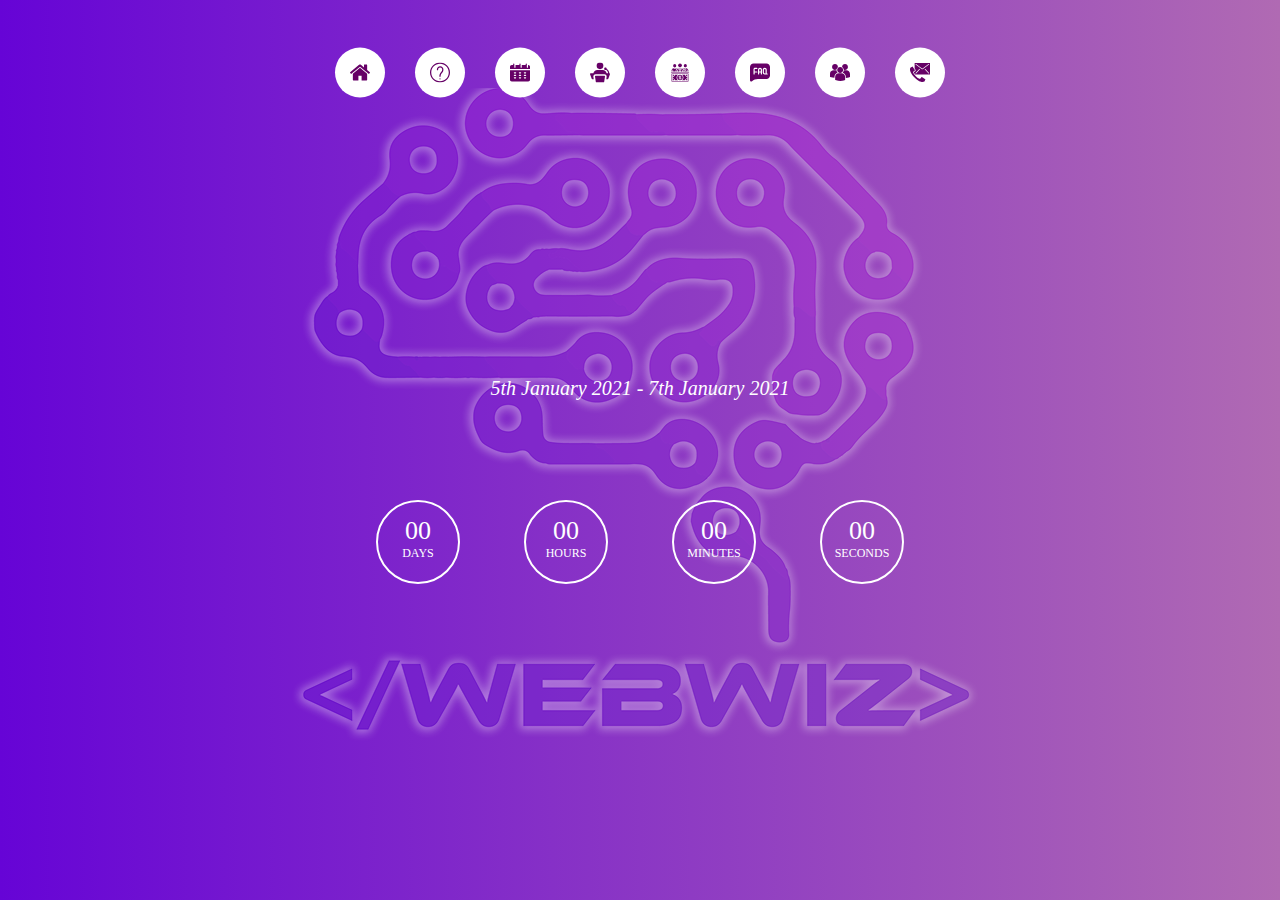
==== commit b82dc817: "nothing much" ====
--- a/Webathon-main/index.html
+++ b/Webathon-main/index.html
@@ -330,7 +330,7 @@
     </div>
 </div>
 <div class="webwizlogo">
-	<img src="/logo of webwiz.png" alt="">
+	<img src="logo of webwiz.png" alt="">
 </div>
 </body>
 
--- a/Webathon-main/style.css
+++ b/Webathon-main/style.css
@@ -56,7 +56,7 @@
     height: 100%;
     line-height: 40px;
     font-size: 34px;
-    transition: 0.5s;
+    transition: .5s;
     fill:#660066;
     text-align: center;
 }
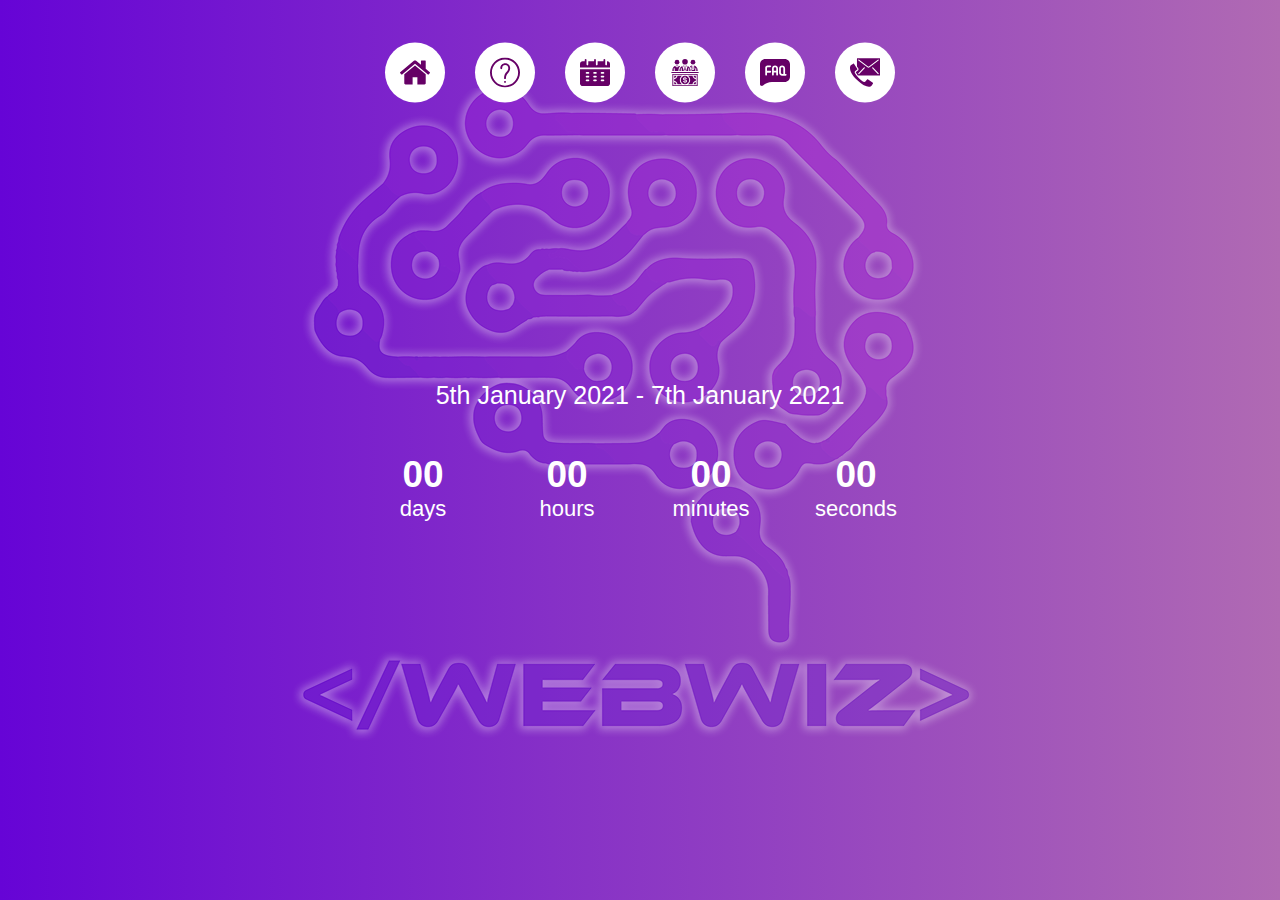
==== commit dcf196ed: "major changes" ====
--- a/Webathon-main/index.html
+++ b/Webathon-main/index.html
@@ -10,7 +10,7 @@
 </head>
 
 <body>
-    <div class="bg"></div>
+    <div class="nav"></div>
     <ul>
         <li>
             <a href="#">
@@ -97,29 +97,6 @@
                         </g>
                     </svg>
 
-                </div>
-                <div class="name"><span data-text=""></span></div>
-            </a>
-        </li>
-        <li>
-            <a href="#">
-                <div class="icon">
-                    <svg class="nav-svg" xmlns="http://www.w3.org/2000/svg" id="bold" enable-background="new 0 0 24 24"
-                        height="35" viewBox="0 0 24 24" width="35">
-                        <path
-                            d="m16.25 24h-8.5c-.37 0-.685-.27-.741-.636l-1-6.5c-.033-.216.029-.437.172-.603s.35-.261.569-.261h10.5c.219 0 .427.096.569.262s.205.386.172.603l-1 6.5c-.056.365-.371.635-.741.635z" />
-                        <circle cx="12" cy="4" r="4" />
-                        <path
-                            d="m23.217 13c-.159-2.217-1.351-4.269-3.218-5.51-.005-.824-.674-1.49-1.499-1.49-.828 0-1.5.672-1.5 1.5s.672 1.5 1.5 1.5c.274 0 .527-.079.748-.207 1.407.969 2.316 2.522 2.469 4.207h-1.777c-.36-2.26-2.32-4-4.69-4h-6.5c-2.37 0-4.33 1.74-4.69 4h-3.31c-.531 0-.874.538-.71 1.01l2 5.5c.11.29.39.49.71.49h1.72l-.44-2.83c-.12-.8.11-1.6.63-2.21.446-.535 1.235-.96 2.09-.96h10.5c.755 0 1.517.311 2.09.96.52.61.75 1.41.63 2.21l-.44 2.83h1.72c.32 0 .6-.2.71-.49l2-5.5c.158-.455-.144-1.01-.743-1.01z" />
-                    </svg>
-                    <svg class="nav-svg" xmlns="http://www.w3.org/2000/svg" id="bold" enable-background="new 0 0 24 24"
-                        height="35" viewBox="0 0 24 24" width="35">
-                        <path
-                            d="m16.25 24h-8.5c-.37 0-.685-.27-.741-.636l-1-6.5c-.033-.216.029-.437.172-.603s.35-.261.569-.261h10.5c.219 0 .427.096.569.262s.205.386.172.603l-1 6.5c-.056.365-.371.635-.741.635z" />
-                        <circle cx="12" cy="4" r="4" />
-                        <path
-                            d="m23.217 13c-.159-2.217-1.351-4.269-3.218-5.51-.005-.824-.674-1.49-1.499-1.49-.828 0-1.5.672-1.5 1.5s.672 1.5 1.5 1.5c.274 0 .527-.079.748-.207 1.407.969 2.316 2.522 2.469 4.207h-1.777c-.36-2.26-2.32-4-4.69-4h-6.5c-2.37 0-4.33 1.74-4.69 4h-3.31c-.531 0-.874.538-.71 1.01l2 5.5c.11.29.39.49.71.49h1.72l-.44-2.83c-.12-.8.11-1.6.63-2.21.446-.535 1.235-.96 2.09-.96h10.5c.755 0 1.517.311 2.09.96.52.61.75 1.41.63 2.21l-.44 2.83h1.72c.32 0 .6-.2.71-.49l2-5.5c.158-.455-.144-1.01-.743-1.01z" />
-                    </svg>
                 </div>
                 <div class="name"><span data-text=""></span></div>
             </a>
@@ -220,33 +197,6 @@
                             d="m422.261719 0h-331.441407c-50.082031 0-90.820312 40.648438-90.820312 90.605469v338.867187c0 11.996094 7.28125 22.957032 18.558594 27.925782 3.980468 1.75 8.210937 2.601562 12.402344 2.601562 7.5 0 14.890624-2.738281 20.617187-7.949219 41.550781-37.589843 95.320313-58.289062 151.421875-58.289062h.019531l219.300781.011719c49.449219 0 89.679688-40.320313 89.679688-89.878907v-214.359375c0-49.367187-40.261719-89.535156-89.738281-89.535156zm-246.023438 202.242188c8.28125 0 15 6.707031 15 14.996093 0 8.28125-6.71875 15-15 15h-56.609375v36.609375c0 8.28125-6.71875 15-15 15-8.289062 0-15-6.722656-15-15v-121.683594c0-21.050781 17.121094-38.179687 38.171875-38.179687h48.4375c8.28125 0 15 6.722656 15 15 0 8.289063-6.71875 15-15 15h-48.4375c-4.511719 0-8.171875 3.667969-8.171875 8.179687v55.078126zm130.75 66.605468c0 8.28125-6.71875 15-15 15-8.277343 0-15-6.71875-15-15v-37.425781h-41.609375v37.425781c0 8.28125-6.71875 15-15 15-8.289062 0-15-6.71875-15-15v-109.054687c0-28.007813 22.792969-50.808594 50.800782-50.808594 28.019531 0 50.808593 22.800781 50.808593 50.808594zm133.132813 15h-62.691406c-28.007813 0-50.800782-22.789062-50.800782-50.808594v-73.246093c0-28.007813 22.792969-50.808594 50.800782-50.808594 28.019531 0 50.808593 22.800781 50.808593 50.808594v94.054687h11.882813c8.277344 0 15 6.710938 15 15 0 8.28125-6.722656 15-15 15zm0 0" />
                     </svg>
 
-                </div>
-                <div class="name"><span data-text=""></span></div>
-            </a>
-        </li>
-        <li>
-            <a href="#">
-                <div class="icon">
-                    <svg class="nav-svg" xmlns="http://www.w3.org/2000/svg" xmlns:xlink="http://www.w3.org/1999/xlink"
-                        version="1.1" id="Capa_1" x="0px" y="0px" width="80.13px" height="80.13px"
-                        viewBox="0 0 80.13 80.13" style="enable-background:new 0 0 80.13 80.13;" xml:space="preserve">
-                        <g>
-                            <path
-                                d="M48.355,17.922c3.705,2.323,6.303,6.254,6.776,10.817c1.511,0.706,3.188,1.112,4.966,1.112   c6.491,0,11.752-5.261,11.752-11.751c0-6.491-5.261-11.752-11.752-11.752C53.668,6.35,48.453,11.517,48.355,17.922z M40.656,41.984   c6.491,0,11.752-5.262,11.752-11.752s-5.262-11.751-11.752-11.751c-6.49,0-11.754,5.262-11.754,11.752S34.166,41.984,40.656,41.984   z M45.641,42.785h-9.972c-8.297,0-15.047,6.751-15.047,15.048v12.195l0.031,0.191l0.84,0.263   c7.918,2.474,14.797,3.299,20.459,3.299c11.059,0,17.469-3.153,17.864-3.354l0.785-0.397h0.084V57.833   C60.688,49.536,53.938,42.785,45.641,42.785z M65.084,30.653h-9.895c-0.107,3.959-1.797,7.524-4.47,10.088   c7.375,2.193,12.771,9.032,12.771,17.11v3.758c9.77-0.358,15.4-3.127,15.771-3.313l0.785-0.398h0.084V45.699   C80.13,37.403,73.38,30.653,65.084,30.653z M20.035,29.853c2.299,0,4.438-0.671,6.25-1.814c0.576-3.757,2.59-7.04,5.467-9.276   c0.012-0.22,0.033-0.438,0.033-0.66c0-6.491-5.262-11.752-11.75-11.752c-6.492,0-11.752,5.261-11.752,11.752   C8.283,24.591,13.543,29.853,20.035,29.853z M30.589,40.741c-2.66-2.551-4.344-6.097-4.467-10.032   c-0.367-0.027-0.73-0.056-1.104-0.056h-9.971C6.75,30.653,0,37.403,0,45.699v12.197l0.031,0.188l0.84,0.265   c6.352,1.983,12.021,2.897,16.945,3.185v-3.683C17.818,49.773,23.212,42.936,30.589,40.741z" />
-                        </g>
-                        <g>
-                        </g>
-                    </svg>
-                    <svg class="nav-svg" xmlns="http://www.w3.org/2000/svg" xmlns:xlink="http://www.w3.org/1999/xlink"
-                        version="1.1" id="Capa_1" x="0px" y="0px" width="80.13px" height="80.13px"
-                        viewBox="0 0 80.13 80.13" style="enable-background:new 0 0 80.13 80.13;" xml:space="preserve">
-                        <g>
-                            <path
-                                d="M48.355,17.922c3.705,2.323,6.303,6.254,6.776,10.817c1.511,0.706,3.188,1.112,4.966,1.112   c6.491,0,11.752-5.261,11.752-11.751c0-6.491-5.261-11.752-11.752-11.752C53.668,6.35,48.453,11.517,48.355,17.922z M40.656,41.984   c6.491,0,11.752-5.262,11.752-11.752s-5.262-11.751-11.752-11.751c-6.49,0-11.754,5.262-11.754,11.752S34.166,41.984,40.656,41.984   z M45.641,42.785h-9.972c-8.297,0-15.047,6.751-15.047,15.048v12.195l0.031,0.191l0.84,0.263   c7.918,2.474,14.797,3.299,20.459,3.299c11.059,0,17.469-3.153,17.864-3.354l0.785-0.397h0.084V57.833   C60.688,49.536,53.938,42.785,45.641,42.785z M65.084,30.653h-9.895c-0.107,3.959-1.797,7.524-4.47,10.088   c7.375,2.193,12.771,9.032,12.771,17.11v3.758c9.77-0.358,15.4-3.127,15.771-3.313l0.785-0.398h0.084V45.699   C80.13,37.403,73.38,30.653,65.084,30.653z M20.035,29.853c2.299,0,4.438-0.671,6.25-1.814c0.576-3.757,2.59-7.04,5.467-9.276   c0.012-0.22,0.033-0.438,0.033-0.66c0-6.491-5.262-11.752-11.75-11.752c-6.492,0-11.752,5.261-11.752,11.752   C8.283,24.591,13.543,29.853,20.035,29.853z M30.589,40.741c-2.66-2.551-4.344-6.097-4.467-10.032   c-0.367-0.027-0.73-0.056-1.104-0.056h-9.971C6.75,30.653,0,37.403,0,45.699v12.197l0.031,0.188l0.84,0.265   c6.352,1.983,12.021,2.897,16.945,3.185v-3.683C17.818,49.773,23.212,42.936,30.589,40.741z" />
-                        </g>
-                        <g>
-                        </g>
-                    </svg>
                 </div>
                 <div class="name"><span data-text=""></span></div>
             </a>
@@ -309,22 +259,22 @@
    
     <h2>5th January 2021 - 7th January 2021</h2>
 
-    <div class="count-count">
-        <div class="count-countd">
+    <div class="counter">
+        <div class="counterd">
             <span id="count-days">00</span>
-            DAYS
-        </div>
-        <div class="count-countd">
+            days
+        </div>
+        <div class="counterd">
             <span id="count-hours">00</span>
-            HOURS
-        </div>
-        <div class="count-countd">
+            hours
+        </div>
+        <div class="counterd">
             <span id="count-minutes">00</span>
-            MINUTES
-        </div>
-        <div class="count-countd">
+            minutes
+        </div>
+        <div class="counterd">
             <span id="count-seconds">00</span>
-            SECONDS
+            seconds
         </div>
        
     </div>
--- a/Webathon-main/style.css
+++ b/Webathon-main/style.css
@@ -39,8 +39,8 @@
 }
 
 ul li a .icon{
-    width: 20px;
-    height: 20px;
+    width: 30px;
+    height: 30px;
     text-align: center;
     background:rgb(255, 255, 255);
     overflow: hidden;
@@ -158,32 +158,33 @@
     }
 }
 .count-container h2{
-    margin-bottom: 100px;
-    font-size: 20px;
+    margin-bottom: 20px;
+    font-size: 25px;
     font-weight: 500;
-    font-style: italic;
+    font-family: 'Segoe UI', Tahoma, Geneva, Verdana, sans-serif;
 }
 
-.count-count{
-    margin: 40px 0;
+.counter{
+    margin: 30px 0;
 
 }
 
-.count-countd{
+.counterd{
     display: inline-block;
-    width: 80px;
-    height: 80px;
-    border: 2px solid white;
+    min-width: 80px;
+    min-height: 80px;
     margin: 0 30px;
-    font-size: 12px;
-    border-radius: 50%;
+    font-size: 22px;
     overflow: hidden;
+    font-family: 'Segoe UI', Tahoma, Geneva, Verdana, sans-serif;
 }
 
 
-.count-countd span{
+.counterd span{
     display: block;
-    font-size: 26px;
+    font-size: 37px;
     margin-top: 14px;
+    font-family: 'Segoe UI', Tahoma, Geneva, Verdana, sans-serif;
+    font-weight: 700;
 
 } 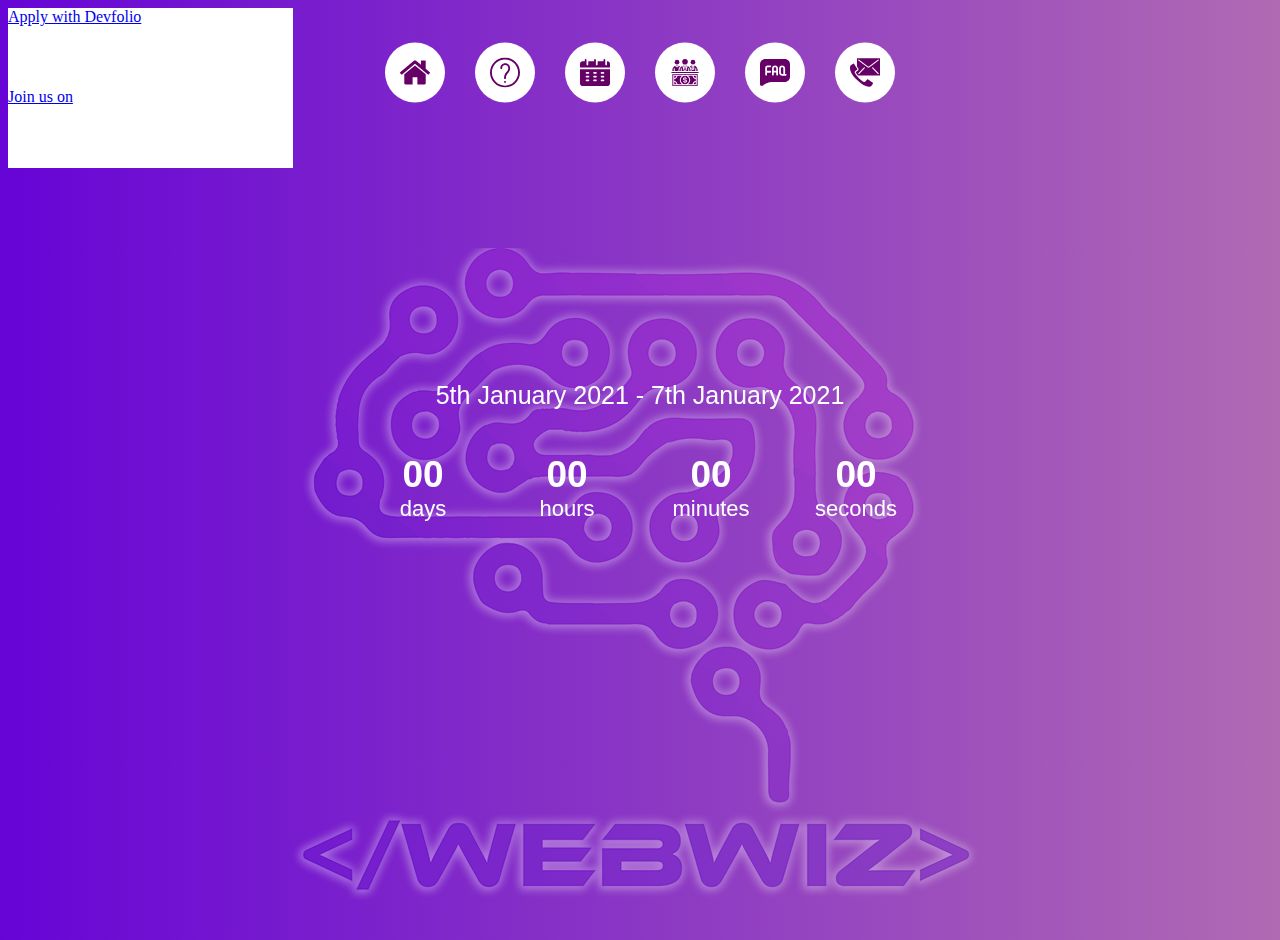
==== commit d58fe7b6: "some edits" ====
--- a/Webathon-main/index.html
+++ b/Webathon-main/index.html
@@ -5,6 +5,7 @@
     <meta charset="UTF-8">
     <meta name="viewport" content="width=device-width, initial-scale=1.0">
     <title>Document</title>
+    <link rel="stylesheet" href="">
     <link rel="stylesheet" href="style.css">
     <script src="script.js"></script>   
 </head>
@@ -279,6 +280,14 @@
        
     </div>
 </div>
+
+<div class="applyButton">
+    <a id="applyOn" href="#">Apply with Devfolio </a>
+</div>
+<div class="joinButton">
+    <a id="joinOn" href="#">Join us on</a>
+</div>
+
 <div class="webwizlogo">
 	<img src="logo of webwiz.png" alt="">
 </div>
--- a/Webathon-main/style.css
+++ b/Webathon-main/style.css
@@ -187,4 +187,15 @@
     font-family: 'Segoe UI', Tahoma, Geneva, Verdana, sans-serif;
     font-weight: 700;
 
-} +} 
+.applyButton{
+    background-color: white;
+    height: 80px;
+    width: 285px;
+}
+.joinButton{
+    background-color: white;
+    height: 80px;
+    width: 285px;
+}
+  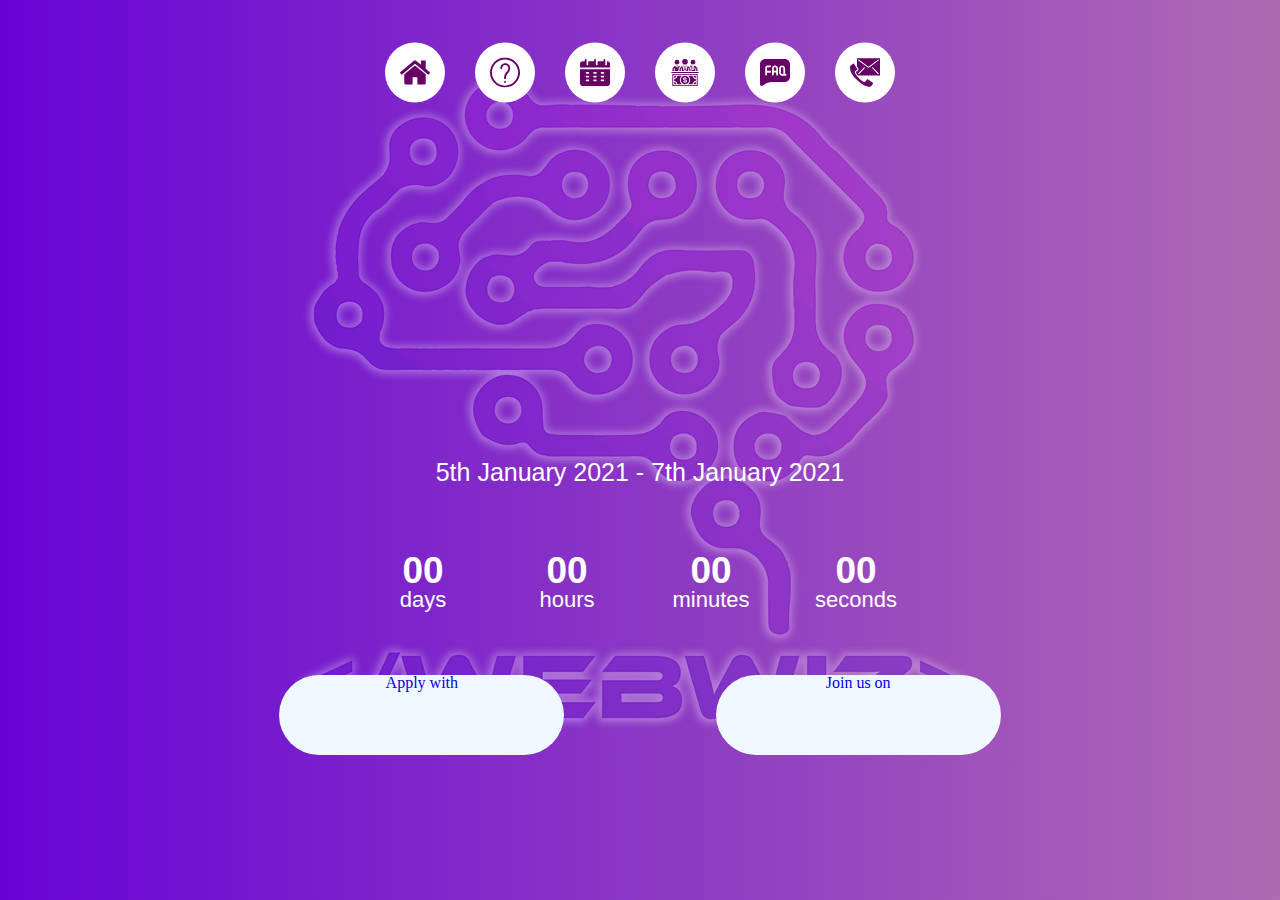
==== commit 9574ad22: "major changes" ====
--- a/Webathon-main/index.html
+++ b/Webathon-main/index.html
@@ -5,292 +5,281 @@
     <meta charset="UTF-8">
     <meta name="viewport" content="width=device-width, initial-scale=1.0">
     <title>Document</title>
-    <link rel="stylesheet" href="">
+    <link rel="stylesheet" href="css-reset.css">
     <link rel="stylesheet" href="style.css">
-    <script src="script.js"></script>   
+    <script src="script.js"></script>
 </head>
 
 <body>
-    <div class="nav"></div>
-    <ul>
-        <li>
-            <a href="#">
-                <div class="icon">
-                    <svg class="nav-svg" xmlns="http://www.w3.org/2000/svg" xmlns:xlink="http://www.w3.org/1999/xlink"
-                        version="1.1" id="Capa_1" x="0px" y="0px" width="460.298px" height="460.297px"
-                        viewBox="0 0 460.298 460.297" style="enable-background:new 0 0 460.298 460.297;"
-                        xml:space="preserve">
-                        <g>
-                            <g>
-                                <path
-                                    d="M230.149,120.939L65.986,256.274c0,0.191-0.048,0.472-0.144,0.855c-0.094,0.38-0.144,0.656-0.144,0.852v137.041    c0,4.948,1.809,9.236,5.426,12.847c3.616,3.613,7.898,5.431,12.847,5.431h109.63V303.664h73.097v109.64h109.629    c4.948,0,9.236-1.814,12.847-5.435c3.617-3.607,5.432-7.898,5.432-12.847V257.981c0-0.76-0.104-1.334-0.288-1.707L230.149,120.939    z" />
-                                <path
-                                    d="M457.122,225.438L394.6,173.476V56.989c0-2.663-0.856-4.853-2.574-6.567c-1.704-1.712-3.894-2.568-6.563-2.568h-54.816    c-2.666,0-4.855,0.856-6.57,2.568c-1.711,1.714-2.566,3.905-2.566,6.567v55.673l-69.662-58.245    c-6.084-4.949-13.318-7.423-21.694-7.423c-8.375,0-15.608,2.474-21.698,7.423L3.172,225.438c-1.903,1.52-2.946,3.566-3.14,6.136    c-0.193,2.568,0.472,4.811,1.997,6.713l17.701,21.128c1.525,1.712,3.521,2.759,5.996,3.142c2.285,0.192,4.57-0.476,6.855-1.998    L230.149,95.817l197.57,164.741c1.526,1.328,3.521,1.991,5.996,1.991h0.858c2.471-0.376,4.463-1.43,5.996-3.138l17.703-21.125    c1.522-1.906,2.189-4.145,1.991-6.716C460.068,229.007,459.021,226.961,457.122,225.438z" />
-                            </g>
-                        </g>
-                    </svg>
-                    <svg class="nav-svg" xmlns="http://www.w3.org/2000/svg" xmlns:xlink="http://www.w3.org/1999/xlink"
-                        version="1.1" id="Capa_1" x="0px" y="0px" width="460.298px" height="460.297px"
-                        viewBox="0 0 460.298 460.297" style="enable-background:new 0 0 460.298 460.297;"
-                        xml:space="preserve">
-                        <g>
-                            <g>
-                                <path
-                                    d="M230.149,120.939L65.986,256.274c0,0.191-0.048,0.472-0.144,0.855c-0.094,0.38-0.144,0.656-0.144,0.852v137.041    c0,4.948,1.809,9.236,5.426,12.847c3.616,3.613,7.898,5.431,12.847,5.431h109.63V303.664h73.097v109.64h109.629    c4.948,0,9.236-1.814,12.847-5.435c3.617-3.607,5.432-7.898,5.432-12.847V257.981c0-0.76-0.104-1.334-0.288-1.707L230.149,120.939    z" />
-                                <path
-                                    d="M457.122,225.438L394.6,173.476V56.989c0-2.663-0.856-4.853-2.574-6.567c-1.704-1.712-3.894-2.568-6.563-2.568h-54.816    c-2.666,0-4.855,0.856-6.57,2.568c-1.711,1.714-2.566,3.905-2.566,6.567v55.673l-69.662-58.245    c-6.084-4.949-13.318-7.423-21.694-7.423c-8.375,0-15.608,2.474-21.698,7.423L3.172,225.438c-1.903,1.52-2.946,3.566-3.14,6.136    c-0.193,2.568,0.472,4.811,1.997,6.713l17.701,21.128c1.525,1.712,3.521,2.759,5.996,3.142c2.285,0.192,4.57-0.476,6.855-1.998    L230.149,95.817l197.57,164.741c1.526,1.328,3.521,1.991,5.996,1.991h0.858c2.471-0.376,4.463-1.43,5.996-3.138l17.703-21.125    c1.522-1.906,2.189-4.145,1.991-6.716C460.068,229.007,459.021,226.961,457.122,225.438z" />
-                            </g>
-                        </g>
-                    </svg>
-                </div>
-                <div class="name"><span data-text=""></span>
-                </div>
-            </a>
-        </li>
-        <li>
-            <a href="#">
-                <div class="icon">
-                    <svg class="nav-svg" xmlns="http://www.w3.org/2000/svg" id="Layer_1"
-                        enable-background="new 0 0 512 512" height="512" viewBox="0 0 512 512" width="512">
-                        <g>
-                            <path
-                                d="m256 512c-68.38 0-132.667-26.628-181.02-74.98s-74.98-112.64-74.98-181.02 26.628-132.667 74.98-181.02 112.64-74.98 181.02-74.98 132.667 26.628 181.02 74.98 74.98 112.64 74.98 181.02-26.628 132.667-74.98 181.02-112.64 74.98-181.02 74.98zm0-480c-123.514 0-224 100.486-224 224s100.486 224 224 224 224-100.486 224-224-100.486-224-224-224z" />
-                            <path
-                                d="m256 368c-8.836 0-16-7.164-16-16 0-40.386 15.727-78.354 44.285-106.912 17.872-17.873 27.715-41.635 27.715-66.911 0-27.668-22.509-50.177-50.177-50.177h-3.646c-27.668 0-50.177 22.509-50.177 50.177v5.823c0 8.836-7.164 16-16 16s-16-7.164-16-16v-5.823c0-45.313 36.864-82.177 82.177-82.177h3.646c45.313 0 82.177 36.864 82.177 82.177 0 33.823-13.171 65.622-37.088 89.539-22.514 22.513-34.912 52.446-34.912 84.284 0 8.836-7.164 16-16 16z" />
-                            <path
-                                d="m256.02 432c-8.836 0-16.005-7.164-16.005-16s7.158-16 15.995-16h.01c8.836 0 16 7.164 16 16s-7.164 16-16 16z" />
-                        </g>
-                    </svg>
-                    <svg class="nav-svg" xmlns="http://www.w3.org/2000/svg" id="Layer_1"
-                        enable-background="new 0 0 512 512" height="512" viewBox="0 0 512 512" width="512">
-                        <g>
-                            <path
-                                d="m256 512c-68.38 0-132.667-26.628-181.02-74.98s-74.98-112.64-74.98-181.02 26.628-132.667 74.98-181.02 112.64-74.98 181.02-74.98 132.667 26.628 181.02 74.98 74.98 112.64 74.98 181.02-26.628 132.667-74.98 181.02-112.64 74.98-181.02 74.98zm0-480c-123.514 0-224 100.486-224 224s100.486 224 224 224 224-100.486 224-224-100.486-224-224-224z" />
-                            <path
-                                d="m256 368c-8.836 0-16-7.164-16-16 0-40.386 15.727-78.354 44.285-106.912 17.872-17.873 27.715-41.635 27.715-66.911 0-27.668-22.509-50.177-50.177-50.177h-3.646c-27.668 0-50.177 22.509-50.177 50.177v5.823c0 8.836-7.164 16-16 16s-16-7.164-16-16v-5.823c0-45.313 36.864-82.177 82.177-82.177h3.646c45.313 0 82.177 36.864 82.177 82.177 0 33.823-13.171 65.622-37.088 89.539-22.514 22.513-34.912 52.446-34.912 84.284 0 8.836-7.164 16-16 16z" />
-                            <path
-                                d="m256.02 432c-8.836 0-16.005-7.164-16.005-16s7.158-16 15.995-16h.01c8.836 0 16 7.164 16 16s-7.164 16-16 16z" />
-                        </g>
-                    </svg>
-                </div>
-                <div class="name"><span data-text=""></span></div>
-            </a>
-        </li>
-        <li>
-            <a href="#">
-                <div class="icon">
-                    <svg class="nav-svg" id="Capa_1" enable-background="new 0 0 512 512" height="512"
-                        viewBox="0 0 512 512" width="512" xmlns="http://www.w3.org/2000/svg">
-                        <g>
-                            <path
-                                d="m512 169c0-33.41 0-56.783 0-59 0-24.813-20.187-45-45-45h-6v55c0 8.284-6.716 15-15 15s-15-6.716-15-15c0-16.839 0-63.232 0-80 0-8.284-6.716-15-15-15s-15 6.716-15 15v25h-100v55c0 8.284-6.716 15-15 15s-15-6.716-15-15c0-16.839 0-63.232 0-80 0-8.284-6.716-15-15-15s-15 6.716-15 15v25h-100v55c0 8.284-6.716 15-15 15s-15-6.716-15-15c0-16.839 0-63.232 0-80 0-8.284-6.716-15-15-15s-15 6.716-15 15v25h-36c-24.813 0-45 20.187-45 45v59z" />
-                            <path
-                                d="m0 199v243c0 24.813 20.187 45 45 45h422c24.813 0 45-20.187 45-45 0-6.425 0-146.812 0-243-9.335 0-506.836 0-512 0zm144 208h-32c-8.284 0-15-6.716-15-15s6.716-15 15-15h32c8.284 0 15 6.716 15 15s-6.716 15-15 15zm0-64h-32c-8.284 0-15-6.716-15-15s6.716-15 15-15h32c8.284 0 15 6.716 15 15s-6.716 15-15 15zm0-64h-32c-8.284 0-15-6.716-15-15s6.716-15 15-15h32c8.284 0 15 6.716 15 15s-6.716 15-15 15zm128 128h-32c-8.284 0-15-6.716-15-15s6.716-15 15-15h32c8.284 0 15 6.716 15 15s-6.716 15-15 15zm0-64h-32c-8.284 0-15-6.716-15-15s6.716-15 15-15h32c8.284 0 15 6.716 15 15s-6.716 15-15 15zm0-64h-32c-8.284 0-15-6.716-15-15s6.716-15 15-15h32c8.284 0 15 6.716 15 15s-6.716 15-15 15zm128 128h-32c-8.284 0-15-6.716-15-15s6.716-15 15-15h32c8.284 0 15 6.716 15 15s-6.716 15-15 15zm0-64h-32c-8.284 0-15-6.716-15-15s6.716-15 15-15h32c8.284 0 15 6.716 15 15s-6.716 15-15 15zm0-64h-32c-8.284 0-15-6.716-15-15s6.716-15 15-15h32c8.284 0 15 6.716 15 15s-6.716 15-15 15z" />
-                        </g>
-                    </svg>
-                    <svg class="nav-svg" id="Capa_1" enable-background="new 0 0 512 512" height="512"
-                        viewBox="0 0 512 512" width="512" xmlns="http://www.w3.org/2000/svg">
-                        <g>
-                            <path
-                                d="m512 169c0-33.41 0-56.783 0-59 0-24.813-20.187-45-45-45h-6v55c0 8.284-6.716 15-15 15s-15-6.716-15-15c0-16.839 0-63.232 0-80 0-8.284-6.716-15-15-15s-15 6.716-15 15v25h-100v55c0 8.284-6.716 15-15 15s-15-6.716-15-15c0-16.839 0-63.232 0-80 0-8.284-6.716-15-15-15s-15 6.716-15 15v25h-100v55c0 8.284-6.716 15-15 15s-15-6.716-15-15c0-16.839 0-63.232 0-80 0-8.284-6.716-15-15-15s-15 6.716-15 15v25h-36c-24.813 0-45 20.187-45 45v59z" />
-                            <path
-                                d="m0 199v243c0 24.813 20.187 45 45 45h422c24.813 0 45-20.187 45-45 0-6.425 0-146.812 0-243-9.335 0-506.836 0-512 0zm144 208h-32c-8.284 0-15-6.716-15-15s6.716-15 15-15h32c8.284 0 15 6.716 15 15s-6.716 15-15 15zm0-64h-32c-8.284 0-15-6.716-15-15s6.716-15 15-15h32c8.284 0 15 6.716 15 15s-6.716 15-15 15zm0-64h-32c-8.284 0-15-6.716-15-15s6.716-15 15-15h32c8.284 0 15 6.716 15 15s-6.716 15-15 15zm128 128h-32c-8.284 0-15-6.716-15-15s6.716-15 15-15h32c8.284 0 15 6.716 15 15s-6.716 15-15 15zm0-64h-32c-8.284 0-15-6.716-15-15s6.716-15 15-15h32c8.284 0 15 6.716 15 15s-6.716 15-15 15zm0-64h-32c-8.284 0-15-6.716-15-15s6.716-15 15-15h32c8.284 0 15 6.716 15 15s-6.716 15-15 15zm128 128h-32c-8.284 0-15-6.716-15-15s6.716-15 15-15h32c8.284 0 15 6.716 15 15s-6.716 15-15 15zm0-64h-32c-8.284 0-15-6.716-15-15s6.716-15 15-15h32c8.284 0 15 6.716 15 15s-6.716 15-15 15zm0-64h-32c-8.284 0-15-6.716-15-15s6.716-15 15-15h32c8.284 0 15 6.716 15 15s-6.716 15-15 15z" />
-                        </g>
-                    </svg>
-
-                </div>
-                <div class="name"><span data-text=""></span></div>
-            </a>
-        </li>
-        <li>
-            <a href="#">
-                <div class="icon">
-                    <svg class="nav-svg" xmlns="http://www.w3.org/2000/svg" id="Layer_5"
-                        enable-background="new 0 0 64 64" height="40" viewBox="0 0 64 64" width="40">
-                        <g>
-                            <path d="m30.59 25.338 1.145 3.662h.53l1.145-3.662-1.042-8.338h-.736z" />
-                            <circle cx="32" cy="9" r="6" />
-                            <circle cx="15" cy="10" r="5" />
-                            <path
-                                d="m8 23h2v6h8v-1c0-3.35 1.285-6.398 3.373-8.705-.748-.621-1.574-1.122-2.454-1.496-.371 1.824-1.986 3.201-3.919 3.201-1.931 0-3.547-1.375-3.919-3.198-3.571 1.527-6.081 5.075-6.081 9.198v2h3z" />
-                            <path
-                                d="m13.02 17.199c.101 1.008.945 1.801 1.98 1.801 1.036 0 1.88-.795 1.98-1.805-.645-.129-1.307-.195-1.98-.195-.678 0-1.34.069-1.98.199z" />
-                            <path d="m29.605 17.099c-.511.065-1.009.167-1.496.3l1.042 3.333z" />
-                            <circle cx="49" cy="10" r="5" />
-                            <path d="m34.395 17.099.454 3.632 1.041-3.332c-.486-.134-.984-.235-1.495-.3z" />
-                            <path
-                                d="m48.703 17.015-.661 6.613.958.958.958-.958-.661-6.613c-.1-.003-.197-.015-.297-.015s-.198.012-.297.015z" />
-                            <path
-                                d="m46 29h8v-6h2v6h3v-2c0-4.709-3.276-8.658-7.666-9.714l.708 7.086-3.042 3.042-3.042-3.042.708-7.088c-1.478.352-2.856 1.028-4.04 2.011 2.089 2.307 3.374 5.355 3.374 8.705z" />
-                            <path d="m34.36 29h4.64v-6h2v6h3v-1c0-4.357-2.552-8.119-6.235-9.899z" />
-                            <path d="m20 29h3v-6h2v6h4.64l-3.406-10.899c-3.682 1.781-6.234 5.542-6.234 9.899z" />
-                            <path d="m55 43.91v-4.91h-4.91c.424 2.507 2.403 4.486 4.91 4.91z" />
-                            <path
-                                d="m48.069 39h-9.765c2.835 1.992 4.696 5.28 4.696 9s-1.861 7.008-4.695 9h9.765c.453-3.612 3.319-6.477 6.931-6.931v-4.139c-3.613-.453-6.478-3.318-6.932-6.93z" />
-                            <path d="m5 61h54v-26h-54zm2-24h50v22h-50z" />
-                            <path d="m13.91 39h-4.91v4.91c2.507-.424 4.486-2.403 4.91-4.91z" />
-                            <path d="m50.09 57h4.91v-4.91c-2.507.424-4.486 2.403-4.91 4.91z" />
-                            <path d="m3 31h58v2h-58z" />
-                            <path
-                                d="m21 48c0-3.72 1.861-7.008 4.695-9h-9.765c-.453 3.612-3.319 6.477-6.931 6.931v4.139c3.612.453 6.477 3.319 6.931 6.931h9.765c-2.834-1.993-4.695-5.281-4.695-9.001z" />
-                            <path
-                                d="m41 48c0-4.963-4.037-9-9-9s-9 4.037-9 9 4.037 9 9 9 9-4.037 9-9zm-10-1h2c1.654 0 3 1.346 3 3v3h-3v2h-2v-2c-1.654 0-3-1.346-3-3h2c0 .552.448 1 1 1h3v-1c0-.552-.448-1-1-1h-2c-1.654 0-3-1.346-3-3v-3h3v-2h2v2c1.654 0 3 1.346 3 3h-2c0-.552-.448-1-1-1h-3v1c0 .552.448 1 1 1z" />
-                            <path d="m9 52.09v4.91h4.91c-.424-2.507-2.403-4.486-4.91-4.91z" />
-                        </g>
-                    </svg>
-                    <svg class="nav-svg" xmlns="http://www.w3.org/2000/svg" id="Layer_5"
-                        enable-background="new 0 0 64 64" height="40" viewBox="0 0 64 64" width="40">
-                        <g>
-                            <path d="m30.59 25.338 1.145 3.662h.53l1.145-3.662-1.042-8.338h-.736z" />
-                            <circle cx="32" cy="9" r="6" />
-                            <circle cx="15" cy="10" r="5" />
-                            <path
-                                d="m8 23h2v6h8v-1c0-3.35 1.285-6.398 3.373-8.705-.748-.621-1.574-1.122-2.454-1.496-.371 1.824-1.986 3.201-3.919 3.201-1.931 0-3.547-1.375-3.919-3.198-3.571 1.527-6.081 5.075-6.081 9.198v2h3z" />
-                            <path
-                                d="m13.02 17.199c.101 1.008.945 1.801 1.98 1.801 1.036 0 1.88-.795 1.98-1.805-.645-.129-1.307-.195-1.98-.195-.678 0-1.34.069-1.98.199z" />
-                            <path d="m29.605 17.099c-.511.065-1.009.167-1.496.3l1.042 3.333z" />
-                            <circle cx="49" cy="10" r="5" />
-                            <path d="m34.395 17.099.454 3.632 1.041-3.332c-.486-.134-.984-.235-1.495-.3z" />
-                            <path
-                                d="m48.703 17.015-.661 6.613.958.958.958-.958-.661-6.613c-.1-.003-.197-.015-.297-.015s-.198.012-.297.015z" />
-                            <path
-                                d="m46 29h8v-6h2v6h3v-2c0-4.709-3.276-8.658-7.666-9.714l.708 7.086-3.042 3.042-3.042-3.042.708-7.088c-1.478.352-2.856 1.028-4.04 2.011 2.089 2.307 3.374 5.355 3.374 8.705z" />
-                            <path d="m34.36 29h4.64v-6h2v6h3v-1c0-4.357-2.552-8.119-6.235-9.899z" />
-                            <path d="m20 29h3v-6h2v6h4.64l-3.406-10.899c-3.682 1.781-6.234 5.542-6.234 9.899z" />
-                            <path d="m55 43.91v-4.91h-4.91c.424 2.507 2.403 4.486 4.91 4.91z" />
-                            <path
-                                d="m48.069 39h-9.765c2.835 1.992 4.696 5.28 4.696 9s-1.861 7.008-4.695 9h9.765c.453-3.612 3.319-6.477 6.931-6.931v-4.139c-3.613-.453-6.478-3.318-6.932-6.93z" />
-                            <path d="m5 61h54v-26h-54zm2-24h50v22h-50z" />
-                            <path d="m13.91 39h-4.91v4.91c2.507-.424 4.486-2.403 4.91-4.91z" />
-                            <path d="m50.09 57h4.91v-4.91c-2.507.424-4.486 2.403-4.91 4.91z" />
-                            <path d="m3 31h58v2h-58z" />
-                            <path
-                                d="m21 48c0-3.72 1.861-7.008 4.695-9h-9.765c-.453 3.612-3.319 6.477-6.931 6.931v4.139c3.612.453 6.477 3.319 6.931 6.931h9.765c-2.834-1.993-4.695-5.281-4.695-9.001z" />
-                            <path
-                                d="m41 48c0-4.963-4.037-9-9-9s-9 4.037-9 9 4.037 9 9 9 9-4.037 9-9zm-10-1h2c1.654 0 3 1.346 3 3v3h-3v2h-2v-2c-1.654 0-3-1.346-3-3h2c0 .552.448 1 1 1h3v-1c0-.552-.448-1-1-1h-2c-1.654 0-3-1.346-3-3v-3h3v-2h2v2c1.654 0 3 1.346 3 3h-2c0-.552-.448-1-1-1h-3v1c0 .552.448 1 1 1z" />
-                            <path d="m9 52.09v4.91h4.91c-.424-2.507-2.403-4.486-4.91-4.91z" />
-                        </g>
-                    </svg>
-                </div>
-                <div class=" name"><span data-text=""></span>
-                </div>
-            </a>
-        </li>
-        <li>
-            <a href="#">
-                <div class="icon">
-                    <svg class="nav-svg" xmlns="http://www.w3.org/2000/svg" height="50" viewBox="0 -26 512 512"
-                        width="50">
-                        <path
-                            d="m377.429688 138.984375c-11.46875 0-20.800782 9.339844-20.800782 20.808594v73.246093c0 11.46875 9.332032 20.808594 20.800782 20.808594h20.808593v-94.054687c0-11.46875-9.328125-20.808594-20.808593-20.808594zm0 0" />
-                        <path
-                            d="m256.179688 138.984375c-11.46875 0-20.800782 9.339844-20.800782 20.808594v41.628906h41.609375v-41.628906c0-11.46875-9.328125-20.808594-20.808593-20.808594zm0 0" />
-                        <path
-                            d="m422.261719 0h-331.441407c-50.082031 0-90.820312 40.648438-90.820312 90.605469v338.867187c0 11.996094 7.28125 22.957032 18.558594 27.925782 3.980468 1.75 8.210937 2.601562 12.402344 2.601562 7.5 0 14.890624-2.738281 20.617187-7.949219 41.550781-37.589843 95.320313-58.289062 151.421875-58.289062h.019531l219.300781.011719c49.449219 0 89.679688-40.320313 89.679688-89.878907v-214.359375c0-49.367187-40.261719-89.535156-89.738281-89.535156zm-246.023438 202.242188c8.28125 0 15 6.707031 15 14.996093 0 8.28125-6.71875 15-15 15h-56.609375v36.609375c0 8.28125-6.71875 15-15 15-8.289062 0-15-6.722656-15-15v-121.683594c0-21.050781 17.121094-38.179687 38.171875-38.179687h48.4375c8.28125 0 15 6.722656 15 15 0 8.289063-6.71875 15-15 15h-48.4375c-4.511719 0-8.171875 3.667969-8.171875 8.179687v55.078126zm130.75 66.605468c0 8.28125-6.71875 15-15 15-8.277343 0-15-6.71875-15-15v-37.425781h-41.609375v37.425781c0 8.28125-6.71875 15-15 15-8.289062 0-15-6.71875-15-15v-109.054687c0-28.007813 22.792969-50.808594 50.800782-50.808594 28.019531 0 50.808593 22.800781 50.808593 50.808594zm133.132813 15h-62.691406c-28.007813 0-50.800782-22.789062-50.800782-50.808594v-73.246093c0-28.007813 22.792969-50.808594 50.800782-50.808594 28.019531 0 50.808593 22.800781 50.808593 50.808594v94.054687h11.882813c8.277344 0 15 6.710938 15 15 0 8.28125-6.722656 15-15 15zm0 0" />
-                    </svg>
-                    <svg class="nav-svg" xmlns="http://www.w3.org/2000/svg" height="10" viewBox="0 -26 512 512"
-                        width="10">
-                        <path
-                            d="m377.429688 138.984375c-11.46875 0-20.800782 9.339844-20.800782 20.808594v73.246093c0 11.46875 9.332032 20.808594 20.800782 20.808594h20.808593v-94.054687c0-11.46875-9.328125-20.808594-20.808593-20.808594zm0 0" />
-                        <path
-                            d="m256.179688 138.984375c-11.46875 0-20.800782 9.339844-20.800782 20.808594v41.628906h41.609375v-41.628906c0-11.46875-9.328125-20.808594-20.808593-20.808594zm0 0" />
-                        <path
-                            d="m422.261719 0h-331.441407c-50.082031 0-90.820312 40.648438-90.820312 90.605469v338.867187c0 11.996094 7.28125 22.957032 18.558594 27.925782 3.980468 1.75 8.210937 2.601562 12.402344 2.601562 7.5 0 14.890624-2.738281 20.617187-7.949219 41.550781-37.589843 95.320313-58.289062 151.421875-58.289062h.019531l219.300781.011719c49.449219 0 89.679688-40.320313 89.679688-89.878907v-214.359375c0-49.367187-40.261719-89.535156-89.738281-89.535156zm-246.023438 202.242188c8.28125 0 15 6.707031 15 14.996093 0 8.28125-6.71875 15-15 15h-56.609375v36.609375c0 8.28125-6.71875 15-15 15-8.289062 0-15-6.722656-15-15v-121.683594c0-21.050781 17.121094-38.179687 38.171875-38.179687h48.4375c8.28125 0 15 6.722656 15 15 0 8.289063-6.71875 15-15 15h-48.4375c-4.511719 0-8.171875 3.667969-8.171875 8.179687v55.078126zm130.75 66.605468c0 8.28125-6.71875 15-15 15-8.277343 0-15-6.71875-15-15v-37.425781h-41.609375v37.425781c0 8.28125-6.71875 15-15 15-8.289062 0-15-6.71875-15-15v-109.054687c0-28.007813 22.792969-50.808594 50.800782-50.808594 28.019531 0 50.808593 22.800781 50.808593 50.808594zm133.132813 15h-62.691406c-28.007813 0-50.800782-22.789062-50.800782-50.808594v-73.246093c0-28.007813 22.792969-50.808594 50.800782-50.808594 28.019531 0 50.808593 22.800781 50.808593 50.808594v94.054687h11.882813c8.277344 0 15 6.710938 15 15 0 8.28125-6.722656 15-15 15zm0 0" />
-                    </svg>
-
-                </div>
-                <div class="name"><span data-text=""></span></div>
-            </a>
-        </li>
-        <li>
-            <a href="#">
-                <div class="icon">
-                    <svg class="nav-svg" xmlns="http://www.w3.org/2000/svg" xmlns:xlink="http://www.w3.org/1999/xlink"
-                        version="1.1" id="Capa_1" x="0px" y="0px" viewBox="0 0 511.882 511.882"
-                        style="enable-background:new 0 0 511.882 511.882;" xml:space="preserve">
-                        <g>
-                            <g>
-                                <g>
-                                    <path
-                                        d="M389.898,430.449l-86.29-57.527c-3.86-2.548-9.03-1.709-11.886,1.929l-25.125,32.302     c-8.143,10.612-22.839,13.641-34.514,7.113l-4.645-2.551c-16.759-9.143-37.623-20.517-79.04-61.934     c-41.417-41.417-52.8-62.281-61.934-79.049l-2.56-4.645c-6.527-11.672-3.498-26.366,7.113-34.505l32.293-25.134     c3.642-2.854,4.482-8.026,1.929-11.886l-57.518-86.299c-2.616-3.916-7.843-5.094-11.886-2.679l-36.105,21.65     c-7.746,4.521-13.443,11.863-15.899,20.489c-11.858,43.182-1.883,118.793,112.96,233.646s190.437,124.846,233.655,112.978     c8.628-2.459,15.969-8.159,20.489-15.909l21.641-36.105C394.997,438.293,393.818,433.063,389.898,430.449z" />
-                                    <path
-                                        d="M510.425,15.156c-0.946-0.946-2.234-1.471-3.572-1.456H123.767c-1.338-0.015-2.626,0.51-3.572,1.456     c-0.946,0.946-1.471,2.234-1.456,3.572V151.83l21.723,32.585c7.835,11.838,5.26,27.708-5.915,36.462l-32.265,25.134     c-3.454,2.62-4.458,7.38-2.359,11.173l2.633,4.8c8.395,15.966,18.635,30.892,30.51,44.471h373.787     c2.743,0.02,4.988-2.176,5.029-4.919V18.728C511.897,17.39,511.372,16.102,510.425,15.156z M250.661,181.434v-0.046     l-93.659,100.343c-3.444,3.694-9.23,3.896-12.923,0.453c-3.694-3.444-3.896-9.23-0.453-12.923l93.659-100.297     c3.444-3.694,9.23-3.896,12.923-0.453C253.902,171.955,254.105,177.741,250.661,181.434z M315.31,174.23     c-6.589,0.03-13.009-2.088-18.286-6.034L144.211,52.319c-4.024-3.065-4.802-8.812-1.737-12.837     c3.065-4.024,8.812-4.802,12.837-1.737l152.75,115.877c4.323,3.141,10.177,3.141,14.501,0L475.356,37.745     c4.024-3.052,9.761-2.264,12.814,1.76s2.264,9.761-1.76,12.814L333.596,168.196C328.319,172.142,321.9,174.26,315.31,174.23z      M487.123,282.18c-1.773,1.656-4.132,2.539-6.557,2.455c-2.425-0.084-4.717-1.128-6.371-2.903l-93.65-100.343     c-3.182-3.729-2.856-9.304,0.737-12.637c3.594-3.334,9.177-3.24,12.657,0.212l93.632,100.297     C491.013,272.952,490.813,278.735,487.123,282.18z" />
-                                </g>
-                            </g>
-                        </g>
-                    </svg>
-                    <svg class="nav-svg" xmlns="http://www.w3.org/2000/svg" xmlns:xlink="http://www.w3.org/1999/xlink"
-                        version="1.1" id="Capa_1" x="0px" y="0px" viewBox="0 0 511.882 511.882"
-                        style="enable-background:new 0 0 511.882 511.882;" xml:space="preserve">
-                        <g>
-                            <g>
-                                <g>
-                                    <path
-                                        d="M389.898,430.449l-86.29-57.527c-3.86-2.548-9.03-1.709-11.886,1.929l-25.125,32.302     c-8.143,10.612-22.839,13.641-34.514,7.113l-4.645-2.551c-16.759-9.143-37.623-20.517-79.04-61.934     c-41.417-41.417-52.8-62.281-61.934-79.049l-2.56-4.645c-6.527-11.672-3.498-26.366,7.113-34.505l32.293-25.134     c3.642-2.854,4.482-8.026,1.929-11.886l-57.518-86.299c-2.616-3.916-7.843-5.094-11.886-2.679l-36.105,21.65     c-7.746,4.521-13.443,11.863-15.899,20.489c-11.858,43.182-1.883,118.793,112.96,233.646s190.437,124.846,233.655,112.978     c8.628-2.459,15.969-8.159,20.489-15.909l21.641-36.105C394.997,438.293,393.818,433.063,389.898,430.449z" />
-                                    <path
-                                        d="M510.425,15.156c-0.946-0.946-2.234-1.471-3.572-1.456H123.767c-1.338-0.015-2.626,0.51-3.572,1.456     c-0.946,0.946-1.471,2.234-1.456,3.572V151.83l21.723,32.585c7.835,11.838,5.26,27.708-5.915,36.462l-32.265,25.134     c-3.454,2.62-4.458,7.38-2.359,11.173l2.633,4.8c8.395,15.966,18.635,30.892,30.51,44.471h373.787     c2.743,0.02,4.988-2.176,5.029-4.919V18.728C511.897,17.39,511.372,16.102,510.425,15.156z M250.661,181.434v-0.046     l-93.659,100.343c-3.444,3.694-9.23,3.896-12.923,0.453c-3.694-3.444-3.896-9.23-0.453-12.923l93.659-100.297     c3.444-3.694,9.23-3.896,12.923-0.453C253.902,171.955,254.105,177.741,250.661,181.434z M315.31,174.23     c-6.589,0.03-13.009-2.088-18.286-6.034L144.211,52.319c-4.024-3.065-4.802-8.812-1.737-12.837     c3.065-4.024,8.812-4.802,12.837-1.737l152.75,115.877c4.323,3.141,10.177,3.141,14.501,0L475.356,37.745     c4.024-3.052,9.761-2.264,12.814,1.76s2.264,9.761-1.76,12.814L333.596,168.196C328.319,172.142,321.9,174.26,315.31,174.23z      M487.123,282.18c-1.773,1.656-4.132,2.539-6.557,2.455c-2.425-0.084-4.717-1.128-6.371-2.903l-93.65-100.343     c-3.182-3.729-2.856-9.304,0.737-12.637c3.594-3.334,9.177-3.24,12.657,0.212l93.632,100.297     C491.013,272.952,490.813,278.735,487.123,282.18z" />
-                                </g>
-                            </g>
-                        </g>
-                    </svg>
-                </div>
-                <div class="name"><span data-text=""></span></div>
-            </a>
-        </li>
-    </ul>
-
-<div class="count-container">
-    <section>
-        <h1>
-            <span>W</span>
-            <span>E</span>
-            <span>B</span>
-            <span>A</span>
-            <span>T</span>
-            <span>H</span>
-            <span>O</span>
-            <span>N</span>
-            <span> </span>
-            <span>2</span>
-            <span>K</span>
-            <span>2</span>
-            <span>1</span>
-        </h1>
-    </section>
-   
-    <h2>5th January 2021 - 7th January 2021</h2>
-
-    <div class="counter">
-        <div class="counterd">
-            <span id="count-days">00</span>
-            days
+    <div class="container">
+        <div class="nav"></div>
+        <ul>
+            <li>
+                <a href="#">
+                    <div class="icon">
+                        <svg class="nav-svg" xmlns="http://www.w3.org/2000/svg"
+                            xmlns:xlink="http://www.w3.org/1999/xlink" version="1.1" id="Capa_1" x="0px" y="0px"
+                            width="460.298px" height="460.297px" viewBox="0 0 460.298 460.297"
+                            style="enable-background:new 0 0 460.298 460.297;" xml:space="preserve">
+                            <g>
+                                <g>
+                                    <path
+                                        d="M230.149,120.939L65.986,256.274c0,0.191-0.048,0.472-0.144,0.855c-0.094,0.38-0.144,0.656-0.144,0.852v137.041    c0,4.948,1.809,9.236,5.426,12.847c3.616,3.613,7.898,5.431,12.847,5.431h109.63V303.664h73.097v109.64h109.629    c4.948,0,9.236-1.814,12.847-5.435c3.617-3.607,5.432-7.898,5.432-12.847V257.981c0-0.76-0.104-1.334-0.288-1.707L230.149,120.939    z" />
+                                    <path
+                                        d="M457.122,225.438L394.6,173.476V56.989c0-2.663-0.856-4.853-2.574-6.567c-1.704-1.712-3.894-2.568-6.563-2.568h-54.816    c-2.666,0-4.855,0.856-6.57,2.568c-1.711,1.714-2.566,3.905-2.566,6.567v55.673l-69.662-58.245    c-6.084-4.949-13.318-7.423-21.694-7.423c-8.375,0-15.608,2.474-21.698,7.423L3.172,225.438c-1.903,1.52-2.946,3.566-3.14,6.136    c-0.193,2.568,0.472,4.811,1.997,6.713l17.701,21.128c1.525,1.712,3.521,2.759,5.996,3.142c2.285,0.192,4.57-0.476,6.855-1.998    L230.149,95.817l197.57,164.741c1.526,1.328,3.521,1.991,5.996,1.991h0.858c2.471-0.376,4.463-1.43,5.996-3.138l17.703-21.125    c1.522-1.906,2.189-4.145,1.991-6.716C460.068,229.007,459.021,226.961,457.122,225.438z" />
+                                </g>
+                            </g>
+                        </svg>
+                        <svg class="nav-svg" xmlns="http://www.w3.org/2000/svg"
+                            xmlns:xlink="http://www.w3.org/1999/xlink" version="1.1" id="Capa_1" x="0px" y="0px"
+                            width="460.298px" height="460.297px" viewBox="0 0 460.298 460.297"
+                            style="enable-background:new 0 0 460.298 460.297;" xml:space="preserve">
+                            <g>
+                                <g>
+                                    <path
+                                        d="M230.149,120.939L65.986,256.274c0,0.191-0.048,0.472-0.144,0.855c-0.094,0.38-0.144,0.656-0.144,0.852v137.041    c0,4.948,1.809,9.236,5.426,12.847c3.616,3.613,7.898,5.431,12.847,5.431h109.63V303.664h73.097v109.64h109.629    c4.948,0,9.236-1.814,12.847-5.435c3.617-3.607,5.432-7.898,5.432-12.847V257.981c0-0.76-0.104-1.334-0.288-1.707L230.149,120.939    z" />
+                                    <path
+                                        d="M457.122,225.438L394.6,173.476V56.989c0-2.663-0.856-4.853-2.574-6.567c-1.704-1.712-3.894-2.568-6.563-2.568h-54.816    c-2.666,0-4.855,0.856-6.57,2.568c-1.711,1.714-2.566,3.905-2.566,6.567v55.673l-69.662-58.245    c-6.084-4.949-13.318-7.423-21.694-7.423c-8.375,0-15.608,2.474-21.698,7.423L3.172,225.438c-1.903,1.52-2.946,3.566-3.14,6.136    c-0.193,2.568,0.472,4.811,1.997,6.713l17.701,21.128c1.525,1.712,3.521,2.759,5.996,3.142c2.285,0.192,4.57-0.476,6.855-1.998    L230.149,95.817l197.57,164.741c1.526,1.328,3.521,1.991,5.996,1.991h0.858c2.471-0.376,4.463-1.43,5.996-3.138l17.703-21.125    c1.522-1.906,2.189-4.145,1.991-6.716C460.068,229.007,459.021,226.961,457.122,225.438z" />
+                                </g>
+                            </g>
+                        </svg>
+                    </div>
+                    <div class="name"><span data-text=""></span>
+                    </div>
+                </a>
+            </li>
+            <li>
+                <a href="#">
+                    <div class="icon">
+                        <svg class="nav-svg" xmlns="http://www.w3.org/2000/svg" id="Layer_1"
+                            enable-background="new 0 0 512 512" height="512" viewBox="0 0 512 512" width="512">
+                            <g>
+                                <path
+                                    d="m256 512c-68.38 0-132.667-26.628-181.02-74.98s-74.98-112.64-74.98-181.02 26.628-132.667 74.98-181.02 112.64-74.98 181.02-74.98 132.667 26.628 181.02 74.98 74.98 112.64 74.98 181.02-26.628 132.667-74.98 181.02-112.64 74.98-181.02 74.98zm0-480c-123.514 0-224 100.486-224 224s100.486 224 224 224 224-100.486 224-224-100.486-224-224-224z" />
+                                <path
+                                    d="m256 368c-8.836 0-16-7.164-16-16 0-40.386 15.727-78.354 44.285-106.912 17.872-17.873 27.715-41.635 27.715-66.911 0-27.668-22.509-50.177-50.177-50.177h-3.646c-27.668 0-50.177 22.509-50.177 50.177v5.823c0 8.836-7.164 16-16 16s-16-7.164-16-16v-5.823c0-45.313 36.864-82.177 82.177-82.177h3.646c45.313 0 82.177 36.864 82.177 82.177 0 33.823-13.171 65.622-37.088 89.539-22.514 22.513-34.912 52.446-34.912 84.284 0 8.836-7.164 16-16 16z" />
+                                <path
+                                    d="m256.02 432c-8.836 0-16.005-7.164-16.005-16s7.158-16 15.995-16h.01c8.836 0 16 7.164 16 16s-7.164 16-16 16z" />
+                            </g>
+                        </svg>
+                        <svg class="nav-svg" xmlns="http://www.w3.org/2000/svg" id="Layer_1"
+                            enable-background="new 0 0 512 512" height="512" viewBox="0 0 512 512" width="512">
+                            <g>
+                                <path
+                                    d="m256 512c-68.38 0-132.667-26.628-181.02-74.98s-74.98-112.64-74.98-181.02 26.628-132.667 74.98-181.02 112.64-74.98 181.02-74.98 132.667 26.628 181.02 74.98 74.98 112.64 74.98 181.02-26.628 132.667-74.98 181.02-112.64 74.98-181.02 74.98zm0-480c-123.514 0-224 100.486-224 224s100.486 224 224 224 224-100.486 224-224-100.486-224-224-224z" />
+                                <path
+                                    d="m256 368c-8.836 0-16-7.164-16-16 0-40.386 15.727-78.354 44.285-106.912 17.872-17.873 27.715-41.635 27.715-66.911 0-27.668-22.509-50.177-50.177-50.177h-3.646c-27.668 0-50.177 22.509-50.177 50.177v5.823c0 8.836-7.164 16-16 16s-16-7.164-16-16v-5.823c0-45.313 36.864-82.177 82.177-82.177h3.646c45.313 0 82.177 36.864 82.177 82.177 0 33.823-13.171 65.622-37.088 89.539-22.514 22.513-34.912 52.446-34.912 84.284 0 8.836-7.164 16-16 16z" />
+                                <path
+                                    d="m256.02 432c-8.836 0-16.005-7.164-16.005-16s7.158-16 15.995-16h.01c8.836 0 16 7.164 16 16s-7.164 16-16 16z" />
+                            </g>
+                        </svg>
+                    </div>
+                    <div class="name"><span data-text=""></span></div>
+                </a>
+            </li>
+            <li>
+                <a href="#">
+                    <div class="icon">
+                        <svg class="nav-svg" id="Capa_1" enable-background="new 0 0 512 512" height="512"
+                            viewBox="0 0 512 512" width="512" xmlns="http://www.w3.org/2000/svg">
+                            <g>
+                                <path
+                                    d="m512 169c0-33.41 0-56.783 0-59 0-24.813-20.187-45-45-45h-6v55c0 8.284-6.716 15-15 15s-15-6.716-15-15c0-16.839 0-63.232 0-80 0-8.284-6.716-15-15-15s-15 6.716-15 15v25h-100v55c0 8.284-6.716 15-15 15s-15-6.716-15-15c0-16.839 0-63.232 0-80 0-8.284-6.716-15-15-15s-15 6.716-15 15v25h-100v55c0 8.284-6.716 15-15 15s-15-6.716-15-15c0-16.839 0-63.232 0-80 0-8.284-6.716-15-15-15s-15 6.716-15 15v25h-36c-24.813 0-45 20.187-45 45v59z" />
+                                <path
+                                    d="m0 199v243c0 24.813 20.187 45 45 45h422c24.813 0 45-20.187 45-45 0-6.425 0-146.812 0-243-9.335 0-506.836 0-512 0zm144 208h-32c-8.284 0-15-6.716-15-15s6.716-15 15-15h32c8.284 0 15 6.716 15 15s-6.716 15-15 15zm0-64h-32c-8.284 0-15-6.716-15-15s6.716-15 15-15h32c8.284 0 15 6.716 15 15s-6.716 15-15 15zm0-64h-32c-8.284 0-15-6.716-15-15s6.716-15 15-15h32c8.284 0 15 6.716 15 15s-6.716 15-15 15zm128 128h-32c-8.284 0-15-6.716-15-15s6.716-15 15-15h32c8.284 0 15 6.716 15 15s-6.716 15-15 15zm0-64h-32c-8.284 0-15-6.716-15-15s6.716-15 15-15h32c8.284 0 15 6.716 15 15s-6.716 15-15 15zm0-64h-32c-8.284 0-15-6.716-15-15s6.716-15 15-15h32c8.284 0 15 6.716 15 15s-6.716 15-15 15zm128 128h-32c-8.284 0-15-6.716-15-15s6.716-15 15-15h32c8.284 0 15 6.716 15 15s-6.716 15-15 15zm0-64h-32c-8.284 0-15-6.716-15-15s6.716-15 15-15h32c8.284 0 15 6.716 15 15s-6.716 15-15 15zm0-64h-32c-8.284 0-15-6.716-15-15s6.716-15 15-15h32c8.284 0 15 6.716 15 15s-6.716 15-15 15z" />
+                            </g>
+                        </svg>
+                        <svg class="nav-svg" id="Capa_1" enable-background="new 0 0 512 512" height="512"
+                            viewBox="0 0 512 512" width="512" xmlns="http://www.w3.org/2000/svg">
+                            <g>
+                                <path
+                                    d="m512 169c0-33.41 0-56.783 0-59 0-24.813-20.187-45-45-45h-6v55c0 8.284-6.716 15-15 15s-15-6.716-15-15c0-16.839 0-63.232 0-80 0-8.284-6.716-15-15-15s-15 6.716-15 15v25h-100v55c0 8.284-6.716 15-15 15s-15-6.716-15-15c0-16.839 0-63.232 0-80 0-8.284-6.716-15-15-15s-15 6.716-15 15v25h-100v55c0 8.284-6.716 15-15 15s-15-6.716-15-15c0-16.839 0-63.232 0-80 0-8.284-6.716-15-15-15s-15 6.716-15 15v25h-36c-24.813 0-45 20.187-45 45v59z" />
+                                <path
+                                    d="m0 199v243c0 24.813 20.187 45 45 45h422c24.813 0 45-20.187 45-45 0-6.425 0-146.812 0-243-9.335 0-506.836 0-512 0zm144 208h-32c-8.284 0-15-6.716-15-15s6.716-15 15-15h32c8.284 0 15 6.716 15 15s-6.716 15-15 15zm0-64h-32c-8.284 0-15-6.716-15-15s6.716-15 15-15h32c8.284 0 15 6.716 15 15s-6.716 15-15 15zm0-64h-32c-8.284 0-15-6.716-15-15s6.716-15 15-15h32c8.284 0 15 6.716 15 15s-6.716 15-15 15zm128 128h-32c-8.284 0-15-6.716-15-15s6.716-15 15-15h32c8.284 0 15 6.716 15 15s-6.716 15-15 15zm0-64h-32c-8.284 0-15-6.716-15-15s6.716-15 15-15h32c8.284 0 15 6.716 15 15s-6.716 15-15 15zm0-64h-32c-8.284 0-15-6.716-15-15s6.716-15 15-15h32c8.284 0 15 6.716 15 15s-6.716 15-15 15zm128 128h-32c-8.284 0-15-6.716-15-15s6.716-15 15-15h32c8.284 0 15 6.716 15 15s-6.716 15-15 15zm0-64h-32c-8.284 0-15-6.716-15-15s6.716-15 15-15h32c8.284 0 15 6.716 15 15s-6.716 15-15 15zm0-64h-32c-8.284 0-15-6.716-15-15s6.716-15 15-15h32c8.284 0 15 6.716 15 15s-6.716 15-15 15z" />
+                            </g>
+                        </svg>
+
+                    </div>
+                    <div class="name"><span data-text=""></span></div>
+                </a>
+            </li>
+            <li>
+                <a href="#">
+                    <div class="icon">
+                        <svg class="nav-svg" xmlns="http://www.w3.org/2000/svg" id="Layer_5"
+                            enable-background="new 0 0 64 64" height="40" viewBox="0 0 64 64" width="40">
+                            <g>
+                                <path d="m30.59 25.338 1.145 3.662h.53l1.145-3.662-1.042-8.338h-.736z" />
+                                <circle cx="32" cy="9" r="6" />
+                                <circle cx="15" cy="10" r="5" />
+                                <path
+                                    d="m8 23h2v6h8v-1c0-3.35 1.285-6.398 3.373-8.705-.748-.621-1.574-1.122-2.454-1.496-.371 1.824-1.986 3.201-3.919 3.201-1.931 0-3.547-1.375-3.919-3.198-3.571 1.527-6.081 5.075-6.081 9.198v2h3z" />
+                                <path
+                                    d="m13.02 17.199c.101 1.008.945 1.801 1.98 1.801 1.036 0 1.88-.795 1.98-1.805-.645-.129-1.307-.195-1.98-.195-.678 0-1.34.069-1.98.199z" />
+                                <path d="m29.605 17.099c-.511.065-1.009.167-1.496.3l1.042 3.333z" />
+                                <circle cx="49" cy="10" r="5" />
+                                <path d="m34.395 17.099.454 3.632 1.041-3.332c-.486-.134-.984-.235-1.495-.3z" />
+                                <path
+                                    d="m48.703 17.015-.661 6.613.958.958.958-.958-.661-6.613c-.1-.003-.197-.015-.297-.015s-.198.012-.297.015z" />
+                                <path
+                                    d="m46 29h8v-6h2v6h3v-2c0-4.709-3.276-8.658-7.666-9.714l.708 7.086-3.042 3.042-3.042-3.042.708-7.088c-1.478.352-2.856 1.028-4.04 2.011 2.089 2.307 3.374 5.355 3.374 8.705z" />
+                                <path d="m34.36 29h4.64v-6h2v6h3v-1c0-4.357-2.552-8.119-6.235-9.899z" />
+                                <path d="m20 29h3v-6h2v6h4.64l-3.406-10.899c-3.682 1.781-6.234 5.542-6.234 9.899z" />
+                                <path d="m55 43.91v-4.91h-4.91c.424 2.507 2.403 4.486 4.91 4.91z" />
+                                <path
+                                    d="m48.069 39h-9.765c2.835 1.992 4.696 5.28 4.696 9s-1.861 7.008-4.695 9h9.765c.453-3.612 3.319-6.477 6.931-6.931v-4.139c-3.613-.453-6.478-3.318-6.932-6.93z" />
+                                <path d="m5 61h54v-26h-54zm2-24h50v22h-50z" />
+                                <path d="m13.91 39h-4.91v4.91c2.507-.424 4.486-2.403 4.91-4.91z" />
+                                <path d="m50.09 57h4.91v-4.91c-2.507.424-4.486 2.403-4.91 4.91z" />
+                                <path d="m3 31h58v2h-58z" />
+                                <path
+                                    d="m21 48c0-3.72 1.861-7.008 4.695-9h-9.765c-.453 3.612-3.319 6.477-6.931 6.931v4.139c3.612.453 6.477 3.319 6.931 6.931h9.765c-2.834-1.993-4.695-5.281-4.695-9.001z" />
+                                <path
+                                    d="m41 48c0-4.963-4.037-9-9-9s-9 4.037-9 9 4.037 9 9 9 9-4.037 9-9zm-10-1h2c1.654 0 3 1.346 3 3v3h-3v2h-2v-2c-1.654 0-3-1.346-3-3h2c0 .552.448 1 1 1h3v-1c0-.552-.448-1-1-1h-2c-1.654 0-3-1.346-3-3v-3h3v-2h2v2c1.654 0 3 1.346 3 3h-2c0-.552-.448-1-1-1h-3v1c0 .552.448 1 1 1z" />
+                                <path d="m9 52.09v4.91h4.91c-.424-2.507-2.403-4.486-4.91-4.91z" />
+                            </g>
+                        </svg>
+                        <svg class="nav-svg" xmlns="http://www.w3.org/2000/svg" id="Layer_5"
+                            enable-background="new 0 0 64 64" height="40" viewBox="0 0 64 64" width="40">
+                            <g>
+                                <path d="m30.59 25.338 1.145 3.662h.53l1.145-3.662-1.042-8.338h-.736z" />
+                                <circle cx="32" cy="9" r="6" />
+                                <circle cx="15" cy="10" r="5" />
+                                <path
+                                    d="m8 23h2v6h8v-1c0-3.35 1.285-6.398 3.373-8.705-.748-.621-1.574-1.122-2.454-1.496-.371 1.824-1.986 3.201-3.919 3.201-1.931 0-3.547-1.375-3.919-3.198-3.571 1.527-6.081 5.075-6.081 9.198v2h3z" />
+                                <path
+                                    d="m13.02 17.199c.101 1.008.945 1.801 1.98 1.801 1.036 0 1.88-.795 1.98-1.805-.645-.129-1.307-.195-1.98-.195-.678 0-1.34.069-1.98.199z" />
+                                <path d="m29.605 17.099c-.511.065-1.009.167-1.496.3l1.042 3.333z" />
+                                <circle cx="49" cy="10" r="5" />
+                                <path d="m34.395 17.099.454 3.632 1.041-3.332c-.486-.134-.984-.235-1.495-.3z" />
+                                <path
+                                    d="m48.703 17.015-.661 6.613.958.958.958-.958-.661-6.613c-.1-.003-.197-.015-.297-.015s-.198.012-.297.015z" />
+                                <path
+                                    d="m46 29h8v-6h2v6h3v-2c0-4.709-3.276-8.658-7.666-9.714l.708 7.086-3.042 3.042-3.042-3.042.708-7.088c-1.478.352-2.856 1.028-4.04 2.011 2.089 2.307 3.374 5.355 3.374 8.705z" />
+                                <path d="m34.36 29h4.64v-6h2v6h3v-1c0-4.357-2.552-8.119-6.235-9.899z" />
+                                <path d="m20 29h3v-6h2v6h4.64l-3.406-10.899c-3.682 1.781-6.234 5.542-6.234 9.899z" />
+                                <path d="m55 43.91v-4.91h-4.91c.424 2.507 2.403 4.486 4.91 4.91z" />
+                                <path
+                                    d="m48.069 39h-9.765c2.835 1.992 4.696 5.28 4.696 9s-1.861 7.008-4.695 9h9.765c.453-3.612 3.319-6.477 6.931-6.931v-4.139c-3.613-.453-6.478-3.318-6.932-6.93z" />
+                                <path d="m5 61h54v-26h-54zm2-24h50v22h-50z" />
+                                <path d="m13.91 39h-4.91v4.91c2.507-.424 4.486-2.403 4.91-4.91z" />
+                                <path d="m50.09 57h4.91v-4.91c-2.507.424-4.486 2.403-4.91 4.91z" />
+                                <path d="m3 31h58v2h-58z" />
+                                <path
+                                    d="m21 48c0-3.72 1.861-7.008 4.695-9h-9.765c-.453 3.612-3.319 6.477-6.931 6.931v4.139c3.612.453 6.477 3.319 6.931 6.931h9.765c-2.834-1.993-4.695-5.281-4.695-9.001z" />
+                                <path
+                                    d="m41 48c0-4.963-4.037-9-9-9s-9 4.037-9 9 4.037 9 9 9 9-4.037 9-9zm-10-1h2c1.654 0 3 1.346 3 3v3h-3v2h-2v-2c-1.654 0-3-1.346-3-3h2c0 .552.448 1 1 1h3v-1c0-.552-.448-1-1-1h-2c-1.654 0-3-1.346-3-3v-3h3v-2h2v2c1.654 0 3 1.346 3 3h-2c0-.552-.448-1-1-1h-3v1c0 .552.448 1 1 1z" />
+                                <path d="m9 52.09v4.91h4.91c-.424-2.507-2.403-4.486-4.91-4.91z" />
+                            </g>
+                        </svg>
+                    </div>
+                    <div class=" name"><span data-text=""></span>
+                    </div>
+                </a>
+            </li>
+            <li>
+                <a href="#">
+                    <div class="icon">
+                        <svg class="nav-svg" xmlns="http://www.w3.org/2000/svg" height="50" viewBox="0 -26 512 512"
+                            width="50">
+                            <path
+                                d="m377.429688 138.984375c-11.46875 0-20.800782 9.339844-20.800782 20.808594v73.246093c0 11.46875 9.332032 20.808594 20.800782 20.808594h20.808593v-94.054687c0-11.46875-9.328125-20.808594-20.808593-20.808594zm0 0" />
+                            <path
+                                d="m256.179688 138.984375c-11.46875 0-20.800782 9.339844-20.800782 20.808594v41.628906h41.609375v-41.628906c0-11.46875-9.328125-20.808594-20.808593-20.808594zm0 0" />
+                            <path
+                                d="m422.261719 0h-331.441407c-50.082031 0-90.820312 40.648438-90.820312 90.605469v338.867187c0 11.996094 7.28125 22.957032 18.558594 27.925782 3.980468 1.75 8.210937 2.601562 12.402344 2.601562 7.5 0 14.890624-2.738281 20.617187-7.949219 41.550781-37.589843 95.320313-58.289062 151.421875-58.289062h.019531l219.300781.011719c49.449219 0 89.679688-40.320313 89.679688-89.878907v-214.359375c0-49.367187-40.261719-89.535156-89.738281-89.535156zm-246.023438 202.242188c8.28125 0 15 6.707031 15 14.996093 0 8.28125-6.71875 15-15 15h-56.609375v36.609375c0 8.28125-6.71875 15-15 15-8.289062 0-15-6.722656-15-15v-121.683594c0-21.050781 17.121094-38.179687 38.171875-38.179687h48.4375c8.28125 0 15 6.722656 15 15 0 8.289063-6.71875 15-15 15h-48.4375c-4.511719 0-8.171875 3.667969-8.171875 8.179687v55.078126zm130.75 66.605468c0 8.28125-6.71875 15-15 15-8.277343 0-15-6.71875-15-15v-37.425781h-41.609375v37.425781c0 8.28125-6.71875 15-15 15-8.289062 0-15-6.71875-15-15v-109.054687c0-28.007813 22.792969-50.808594 50.800782-50.808594 28.019531 0 50.808593 22.800781 50.808593 50.808594zm133.132813 15h-62.691406c-28.007813 0-50.800782-22.789062-50.800782-50.808594v-73.246093c0-28.007813 22.792969-50.808594 50.800782-50.808594 28.019531 0 50.808593 22.800781 50.808593 50.808594v94.054687h11.882813c8.277344 0 15 6.710938 15 15 0 8.28125-6.722656 15-15 15zm0 0" />
+                        </svg>
+                        <svg class="nav-svg" xmlns="http://www.w3.org/2000/svg" height="10" viewBox="0 -26 512 512"
+                            width="10">
+                            <path
+                                d="m377.429688 138.984375c-11.46875 0-20.800782 9.339844-20.800782 20.808594v73.246093c0 11.46875 9.332032 20.808594 20.800782 20.808594h20.808593v-94.054687c0-11.46875-9.328125-20.808594-20.808593-20.808594zm0 0" />
+                            <path
+                                d="m256.179688 138.984375c-11.46875 0-20.800782 9.339844-20.800782 20.808594v41.628906h41.609375v-41.628906c0-11.46875-9.328125-20.808594-20.808593-20.808594zm0 0" />
+                            <path
+                                d="m422.261719 0h-331.441407c-50.082031 0-90.820312 40.648438-90.820312 90.605469v338.867187c0 11.996094 7.28125 22.957032 18.558594 27.925782 3.980468 1.75 8.210937 2.601562 12.402344 2.601562 7.5 0 14.890624-2.738281 20.617187-7.949219 41.550781-37.589843 95.320313-58.289062 151.421875-58.289062h.019531l219.300781.011719c49.449219 0 89.679688-40.320313 89.679688-89.878907v-214.359375c0-49.367187-40.261719-89.535156-89.738281-89.535156zm-246.023438 202.242188c8.28125 0 15 6.707031 15 14.996093 0 8.28125-6.71875 15-15 15h-56.609375v36.609375c0 8.28125-6.71875 15-15 15-8.289062 0-15-6.722656-15-15v-121.683594c0-21.050781 17.121094-38.179687 38.171875-38.179687h48.4375c8.28125 0 15 6.722656 15 15 0 8.289063-6.71875 15-15 15h-48.4375c-4.511719 0-8.171875 3.667969-8.171875 8.179687v55.078126zm130.75 66.605468c0 8.28125-6.71875 15-15 15-8.277343 0-15-6.71875-15-15v-37.425781h-41.609375v37.425781c0 8.28125-6.71875 15-15 15-8.289062 0-15-6.71875-15-15v-109.054687c0-28.007813 22.792969-50.808594 50.800782-50.808594 28.019531 0 50.808593 22.800781 50.808593 50.808594zm133.132813 15h-62.691406c-28.007813 0-50.800782-22.789062-50.800782-50.808594v-73.246093c0-28.007813 22.792969-50.808594 50.800782-50.808594 28.019531 0 50.808593 22.800781 50.808593 50.808594v94.054687h11.882813c8.277344 0 15 6.710938 15 15 0 8.28125-6.722656 15-15 15zm0 0" />
+                        </svg>
+
+                    </div>
+                    <div class="name"><span data-text=""></span></div>
+                </a>
+            </li>
+            <li>
+                <a href="#">
+                    <div class="icon">
+                        <svg class="nav-svg" xmlns="http://www.w3.org/2000/svg"
+                            xmlns:xlink="http://www.w3.org/1999/xlink" version="1.1" id="Capa_1" x="0px" y="0px"
+                            viewBox="0 0 511.882 511.882" style="enable-background:new 0 0 511.882 511.882;"
+                            xml:space="preserve">
+                            <g>
+                                <g>
+                                    <g>
+                                        <path
+                                            d="M389.898,430.449l-86.29-57.527c-3.86-2.548-9.03-1.709-11.886,1.929l-25.125,32.302     c-8.143,10.612-22.839,13.641-34.514,7.113l-4.645-2.551c-16.759-9.143-37.623-20.517-79.04-61.934     c-41.417-41.417-52.8-62.281-61.934-79.049l-2.56-4.645c-6.527-11.672-3.498-26.366,7.113-34.505l32.293-25.134     c3.642-2.854,4.482-8.026,1.929-11.886l-57.518-86.299c-2.616-3.916-7.843-5.094-11.886-2.679l-36.105,21.65     c-7.746,4.521-13.443,11.863-15.899,20.489c-11.858,43.182-1.883,118.793,112.96,233.646s190.437,124.846,233.655,112.978     c8.628-2.459,15.969-8.159,20.489-15.909l21.641-36.105C394.997,438.293,393.818,433.063,389.898,430.449z" />
+                                        <path
+                                            d="M510.425,15.156c-0.946-0.946-2.234-1.471-3.572-1.456H123.767c-1.338-0.015-2.626,0.51-3.572,1.456     c-0.946,0.946-1.471,2.234-1.456,3.572V151.83l21.723,32.585c7.835,11.838,5.26,27.708-5.915,36.462l-32.265,25.134     c-3.454,2.62-4.458,7.38-2.359,11.173l2.633,4.8c8.395,15.966,18.635,30.892,30.51,44.471h373.787     c2.743,0.02,4.988-2.176,5.029-4.919V18.728C511.897,17.39,511.372,16.102,510.425,15.156z M250.661,181.434v-0.046     l-93.659,100.343c-3.444,3.694-9.23,3.896-12.923,0.453c-3.694-3.444-3.896-9.23-0.453-12.923l93.659-100.297     c3.444-3.694,9.23-3.896,12.923-0.453C253.902,171.955,254.105,177.741,250.661,181.434z M315.31,174.23     c-6.589,0.03-13.009-2.088-18.286-6.034L144.211,52.319c-4.024-3.065-4.802-8.812-1.737-12.837     c3.065-4.024,8.812-4.802,12.837-1.737l152.75,115.877c4.323,3.141,10.177,3.141,14.501,0L475.356,37.745     c4.024-3.052,9.761-2.264,12.814,1.76s2.264,9.761-1.76,12.814L333.596,168.196C328.319,172.142,321.9,174.26,315.31,174.23z      M487.123,282.18c-1.773,1.656-4.132,2.539-6.557,2.455c-2.425-0.084-4.717-1.128-6.371-2.903l-93.65-100.343     c-3.182-3.729-2.856-9.304,0.737-12.637c3.594-3.334,9.177-3.24,12.657,0.212l93.632,100.297     C491.013,272.952,490.813,278.735,487.123,282.18z" />
+                                    </g>
+                                </g>
+                            </g>
+                        </svg>
+                        <svg class="nav-svg" xmlns="http://www.w3.org/2000/svg"
+                            xmlns:xlink="http://www.w3.org/1999/xlink" version="1.1" id="Capa_1" x="0px" y="0px"
+                            viewBox="0 0 511.882 511.882" style="enable-background:new 0 0 511.882 511.882;"
+                            xml:space="preserve">
+                            <g>
+                                <g>
+                                    <g>
+                                        <path
+                                            d="M389.898,430.449l-86.29-57.527c-3.86-2.548-9.03-1.709-11.886,1.929l-25.125,32.302     c-8.143,10.612-22.839,13.641-34.514,7.113l-4.645-2.551c-16.759-9.143-37.623-20.517-79.04-61.934     c-41.417-41.417-52.8-62.281-61.934-79.049l-2.56-4.645c-6.527-11.672-3.498-26.366,7.113-34.505l32.293-25.134     c3.642-2.854,4.482-8.026,1.929-11.886l-57.518-86.299c-2.616-3.916-7.843-5.094-11.886-2.679l-36.105,21.65     c-7.746,4.521-13.443,11.863-15.899,20.489c-11.858,43.182-1.883,118.793,112.96,233.646s190.437,124.846,233.655,112.978     c8.628-2.459,15.969-8.159,20.489-15.909l21.641-36.105C394.997,438.293,393.818,433.063,389.898,430.449z" />
+                                        <path
+                                            d="M510.425,15.156c-0.946-0.946-2.234-1.471-3.572-1.456H123.767c-1.338-0.015-2.626,0.51-3.572,1.456     c-0.946,0.946-1.471,2.234-1.456,3.572V151.83l21.723,32.585c7.835,11.838,5.26,27.708-5.915,36.462l-32.265,25.134     c-3.454,2.62-4.458,7.38-2.359,11.173l2.633,4.8c8.395,15.966,18.635,30.892,30.51,44.471h373.787     c2.743,0.02,4.988-2.176,5.029-4.919V18.728C511.897,17.39,511.372,16.102,510.425,15.156z M250.661,181.434v-0.046     l-93.659,100.343c-3.444,3.694-9.23,3.896-12.923,0.453c-3.694-3.444-3.896-9.23-0.453-12.923l93.659-100.297     c3.444-3.694,9.23-3.896,12.923-0.453C253.902,171.955,254.105,177.741,250.661,181.434z M315.31,174.23     c-6.589,0.03-13.009-2.088-18.286-6.034L144.211,52.319c-4.024-3.065-4.802-8.812-1.737-12.837     c3.065-4.024,8.812-4.802,12.837-1.737l152.75,115.877c4.323,3.141,10.177,3.141,14.501,0L475.356,37.745     c4.024-3.052,9.761-2.264,12.814,1.76s2.264,9.761-1.76,12.814L333.596,168.196C328.319,172.142,321.9,174.26,315.31,174.23z      M487.123,282.18c-1.773,1.656-4.132,2.539-6.557,2.455c-2.425-0.084-4.717-1.128-6.371-2.903l-93.65-100.343     c-3.182-3.729-2.856-9.304,0.737-12.637c3.594-3.334,9.177-3.24,12.657,0.212l93.632,100.297     C491.013,272.952,490.813,278.735,487.123,282.18z" />
+                                    </g>
+                                </g>
+                            </g>
+                        </svg>
+                    </div>
+                    <div class="name"><span data-text=""></span></div>
+                </a>
+            </li>
+        </ul>
+
+        <div class="count-container">
+            <section>
+                <h1>
+                    HACK-N-SEEK 2K21
+                </h1>
+            </section>
+
+            <h2>5th January 2021 - 7th January 2021</h2>
+
+            <div class="counter">
+                <div class="counterd">
+                    <span id="count-days">00</span>
+                    days
+                </div>
+                <div class="counterd">
+                    <span id="count-hours">00</span>
+                    hours
+                </div>
+                <div class="counterd">
+                    <span id="count-minutes">00</span>
+                    minutes
+                </div>
+                <div class="counterd">
+                    <span id="count-seconds">00</span>
+                    seconds
+                </div>
+
+            </div>
         </div>
-        <div class="counterd">
-            <span id="count-hours">00</span>
-            hours
+        <div class="button">
+                <a id="applyButton" href="#">Apply with</a>
+                <a id="joinButton" href="#">Join us on</a>
         </div>
-        <div class="counterd">
-            <span id="count-minutes">00</span>
-            minutes
+        <div class="webwizlogo">
+            <img src="logo of webwiz.png" alt="">
         </div>
-        <div class="counterd">
-            <span id="count-seconds">00</span>
-            seconds
-        </div>
-       
     </div>
-</div>
-
-<div class="applyButton">
-    <a id="applyOn" href="#">Apply with Devfolio </a>
-</div>
-<div class="joinButton">
-    <a id="joinOn" href="#">Join us on</a>
-</div>
-
-<div class="webwizlogo">
-	<img src="logo of webwiz.png" alt="">
-</div>
+    
 </body>
 
 </html>--- a/Webathon-main/style.css
+++ b/Webathon-main/style.css
@@ -8,6 +8,13 @@
     margin-left: auto;
     margin-right: auto;
     padding-top: 80px;
+}
+.container {
+
+    width: 1024px;
+    min-height: 500px;
+    margin-left: auto;
+    margin-right: auto;
 }
 
 @import url('https://fonts.googleapis.com/css2?family=Oswald:wght@200;400&display=swap');
@@ -20,7 +27,7 @@
     padding: 20px 0;
     background:#0000;
     display: flex;
-    justify-content: space-between;
+    justify-content:space-around;
    
 }
 
@@ -113,10 +120,9 @@
 }
 
 .count-container{
-    width: 100%;
+    width: 1024px;
     position: absolute;
     top:20%;
-    left: 0%;
     transform: translate(-50% -50%);
     text-align: center;
     color:white;
@@ -128,7 +134,7 @@
 }
 .count-container h1{
     
-    font-size: 5em;
+    font-size: 105px;
     margin: 0;
     padding: 0;
     position: relative;
@@ -137,12 +143,13 @@
     width:100%;
     text-align: center;
     color: #22003D;
+    letter-spacing: 3px;
     
     font-family: Arial, Helvetica, sans-serif;
-    letter-spacing: 0.05em;
+    font-weight: 500;
    
 }
-.count-container h1 span{
+.count-container h1{
     opacity: 0;
     display: inline-block;
     animation:animate 1s linear forwards;
@@ -158,14 +165,14 @@
     }
 }
 .count-container h2{
-    margin-bottom: 20px;
+    margin-top: 100px;
     font-size: 25px;
     font-weight: 500;
     font-family: 'Segoe UI', Tahoma, Geneva, Verdana, sans-serif;
 }
 
 .counter{
-    margin: 30px 0;
+    margin-top: 53px;
 
 }
 
@@ -188,14 +195,23 @@
     font-weight: 700;
 
 } 
-.applyButton{
-    background-color: white;
+.button{
+    
+    width: 1024px;
+    position: absolute;
+    top: 75%;
+    display: flex;
+    justify-content: space-evenly;
+    
+}
+.button a {
+    background-color: aliceblue;
+    min-width: 285px;
     height: 80px;
-    width: 285px;
-}
-.joinButton{
-    background-color: white;
-    height: 80px;
-    width: 285px;
-}
-  +    border-radius: 500px;
+    text-decoration: none;
+    text-align: center;
+}
+    
+
+
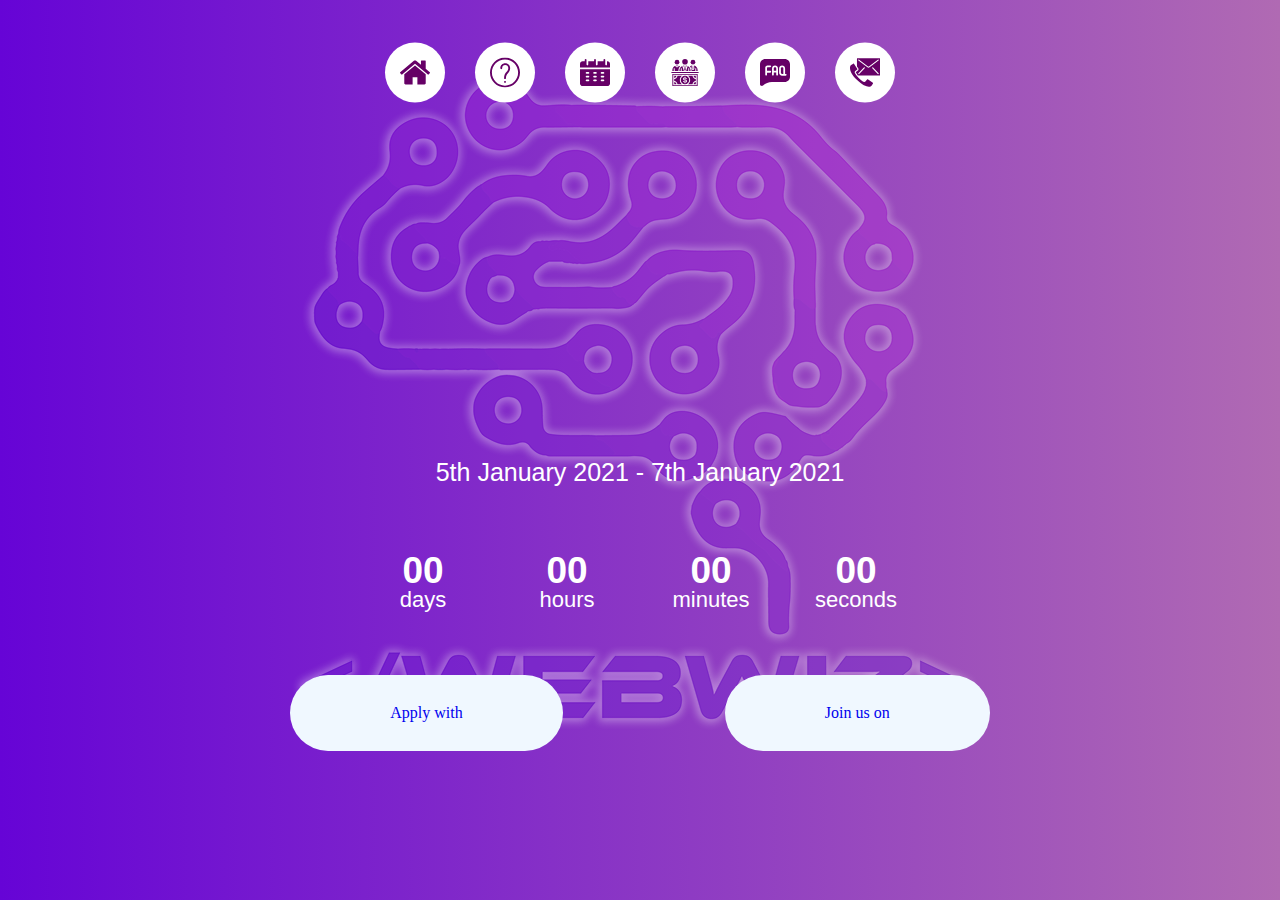
==== commit 953e4fd8: "changes" ====
--- a/Webathon-main/index.html
+++ b/Webathon-main/index.html
@@ -272,8 +272,8 @@
             </div>
         </div>
         <div class="button">
-                <a id="applyButton" href="#">Apply with</a>
-                <a id="joinButton" href="#">Join us on</a>
+                <a class="applyButton" href="#">Apply with</a>
+                <a class="joinButton" href="#">Join us on</a>
         </div>
         <div class="webwizlogo">
             <img src="logo of webwiz.png" alt="">
--- a/Webathon-main/style.css
+++ b/Webathon-main/style.css
@@ -196,22 +196,28 @@
 
 } 
 .button{
-    
     width: 1024px;
     position: absolute;
     top: 75%;
     display: flex;
     justify-content: space-evenly;
     
-}
-.button a {
+    
+}
+.applyButton{
     background-color: aliceblue;
-    min-width: 285px;
-    height: 80px;
+    padding: 30px 100px;
     border-radius: 500px;
     text-decoration: none;
     text-align: center;
 }
-    
-
-
+.joinButton{
+    background-color: aliceblue;
+    padding: 30px 100px;
+    border-radius: 500px;
+    text-decoration: none;
+    text-align: center;
+}
+    
+
+
